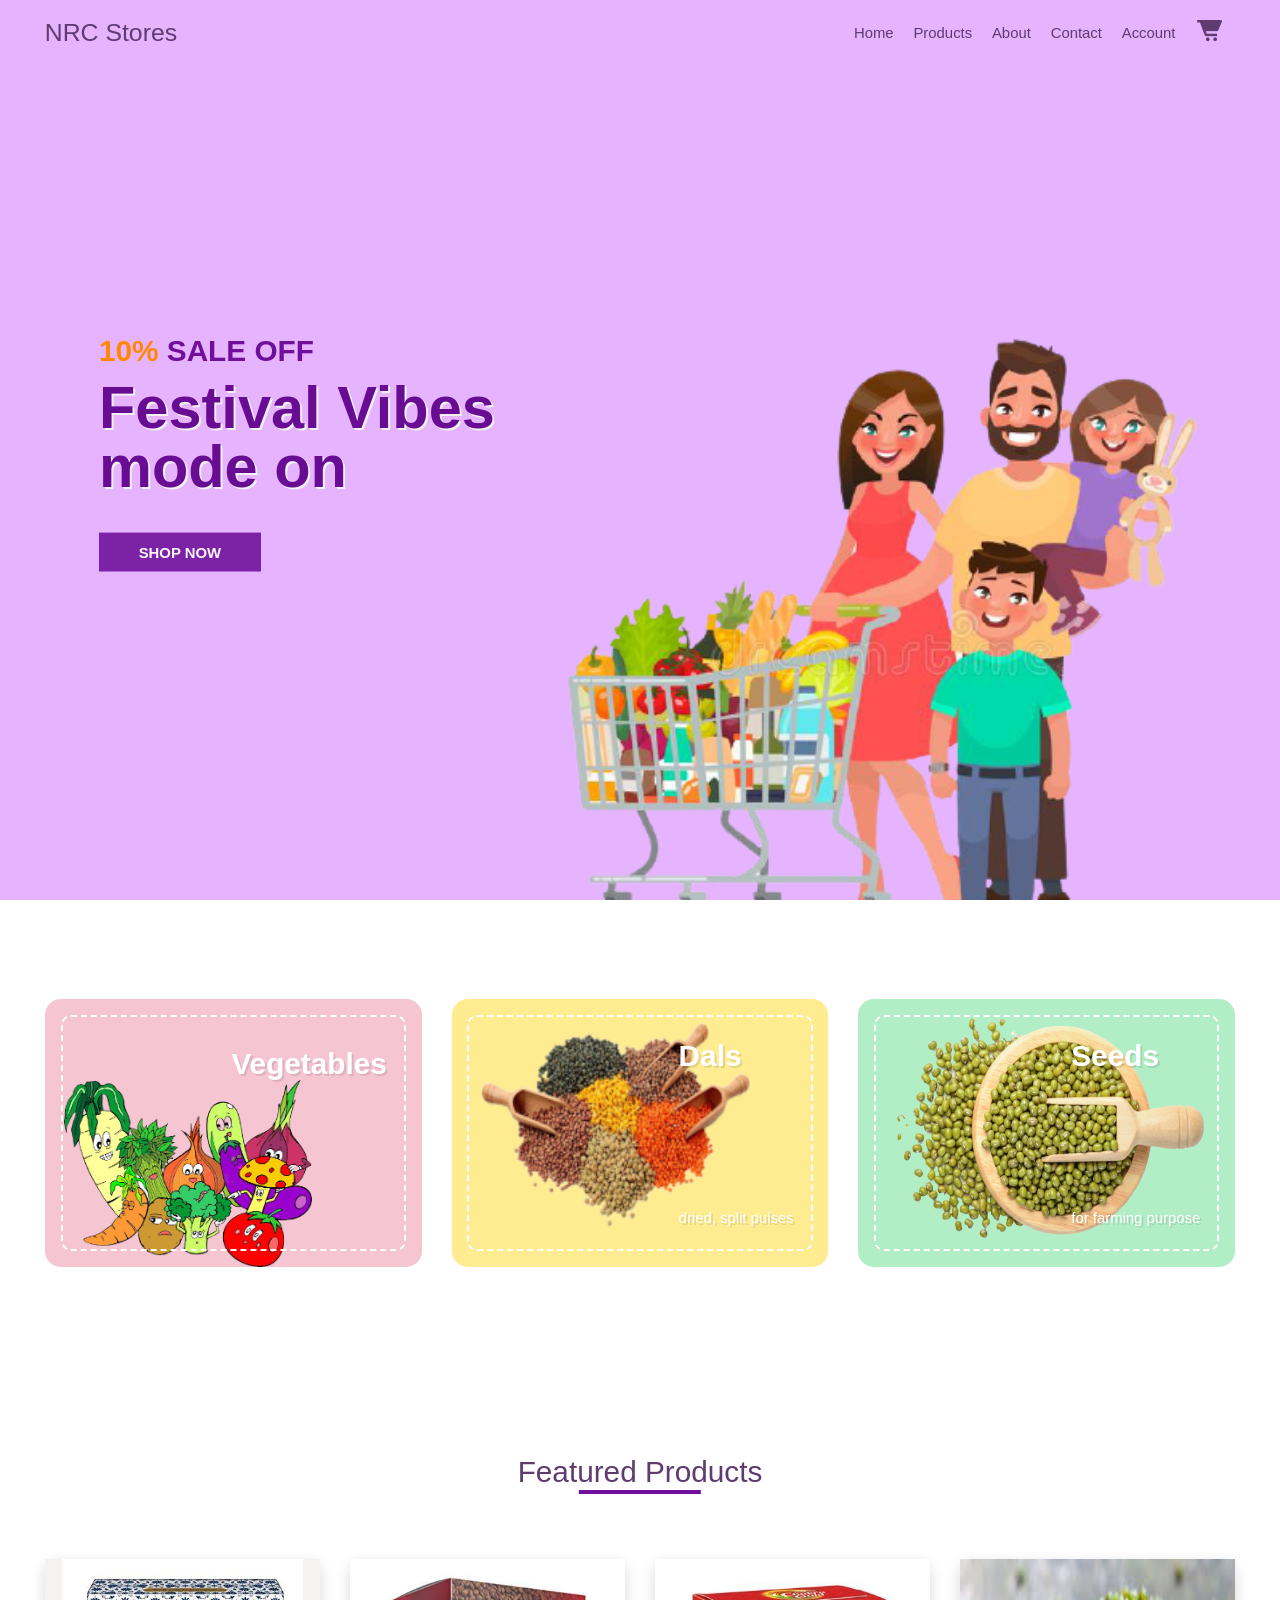
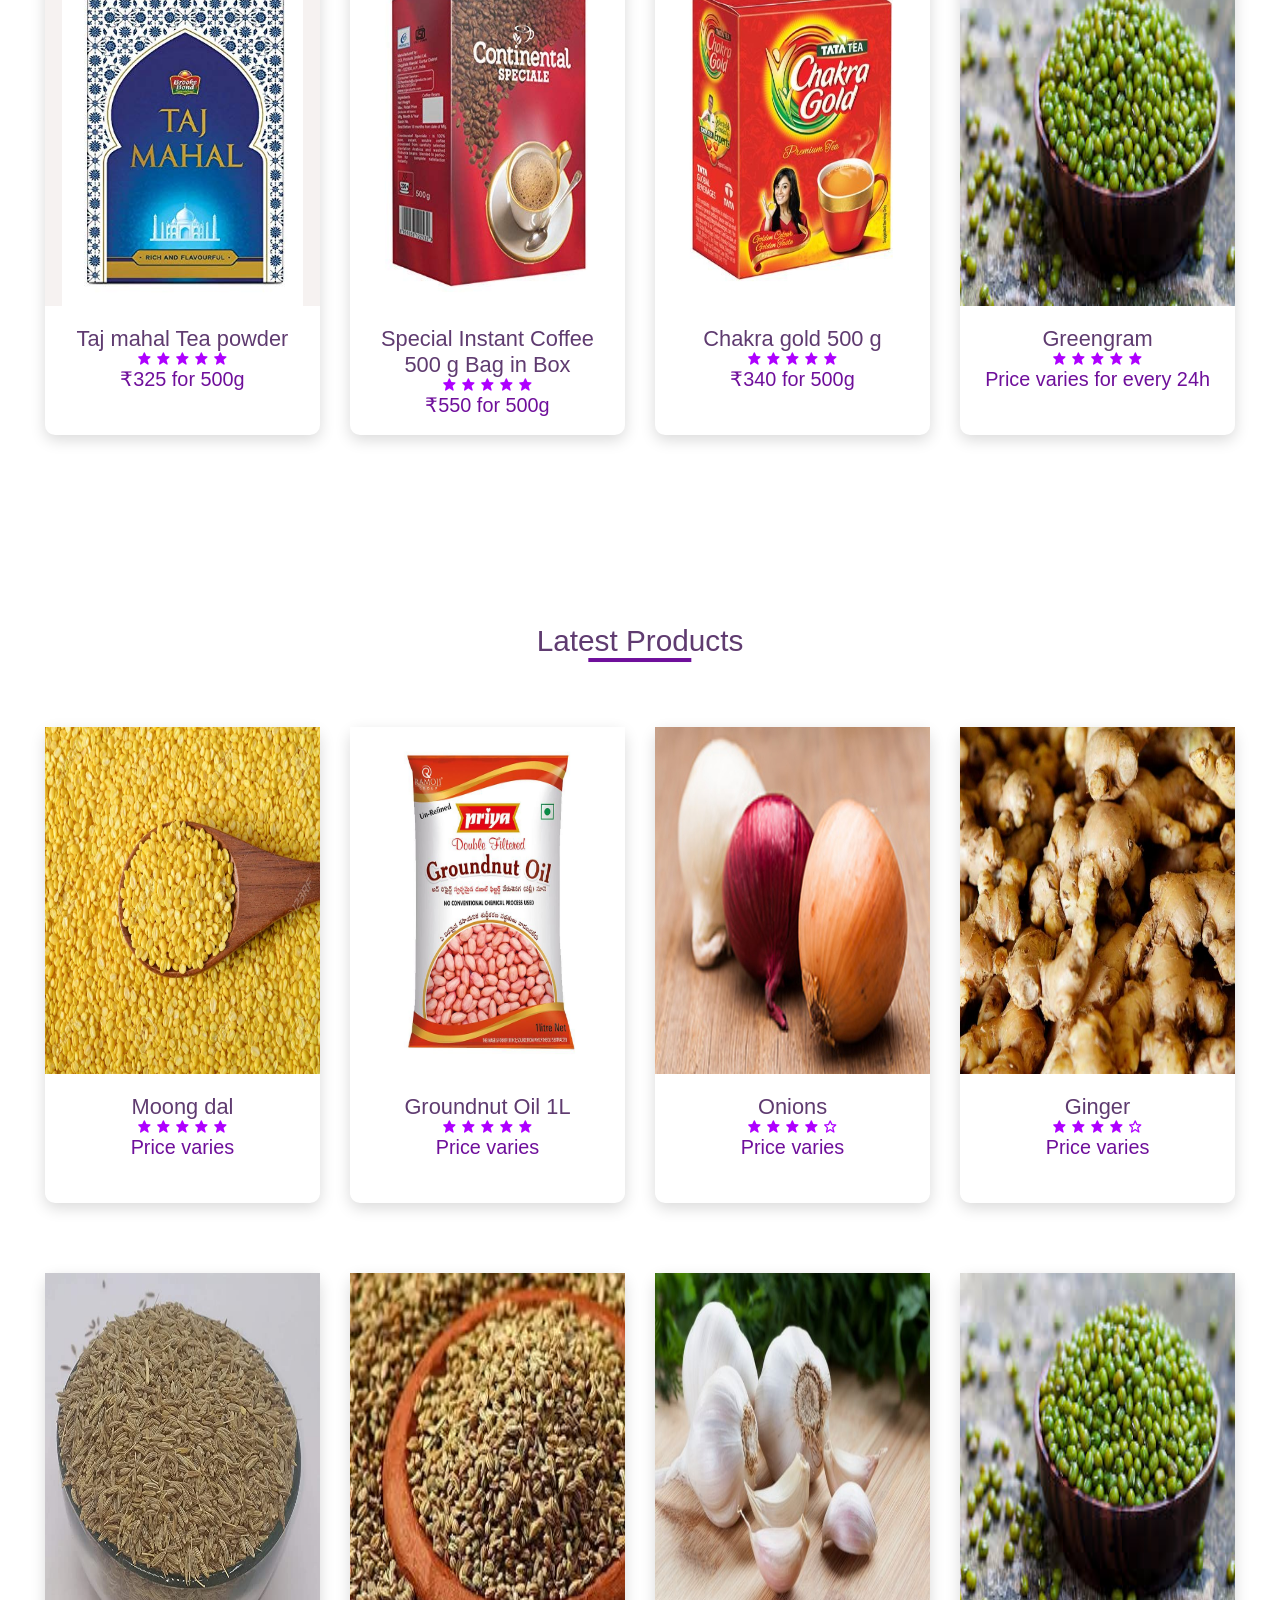
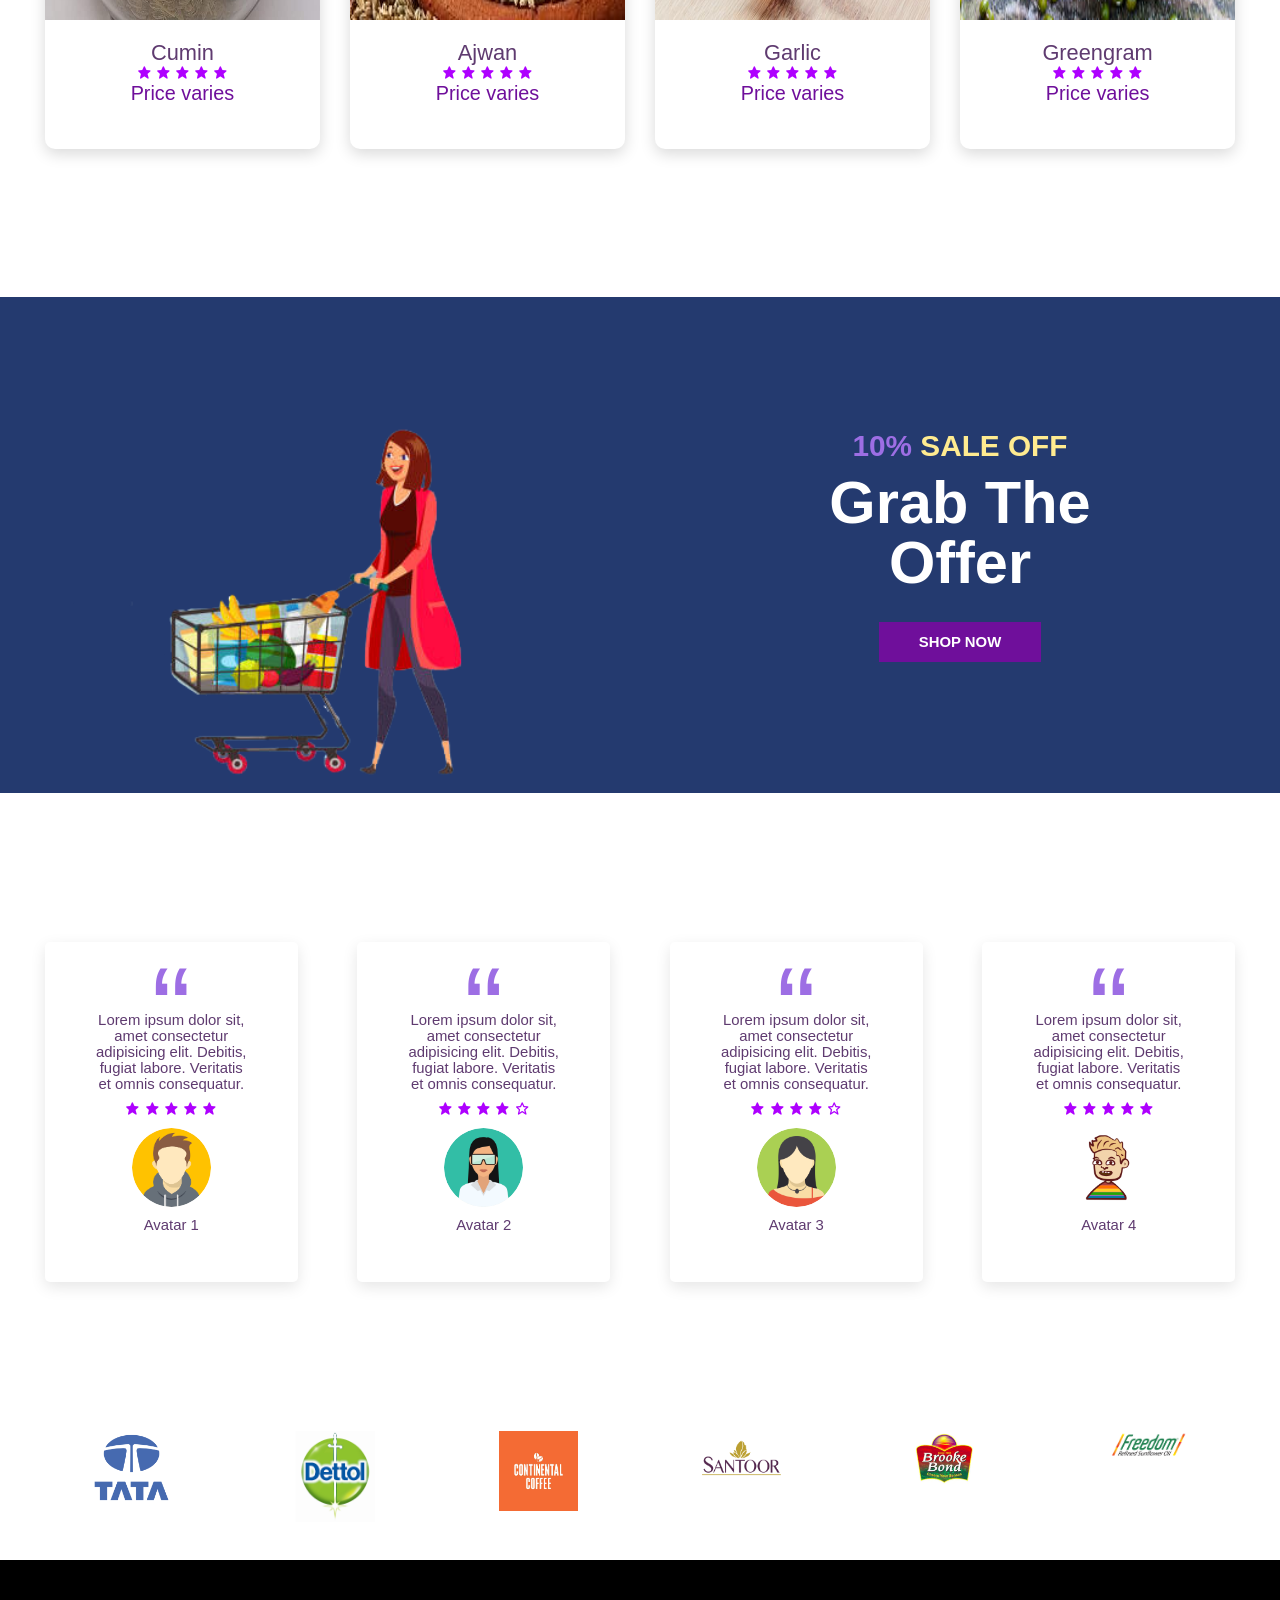
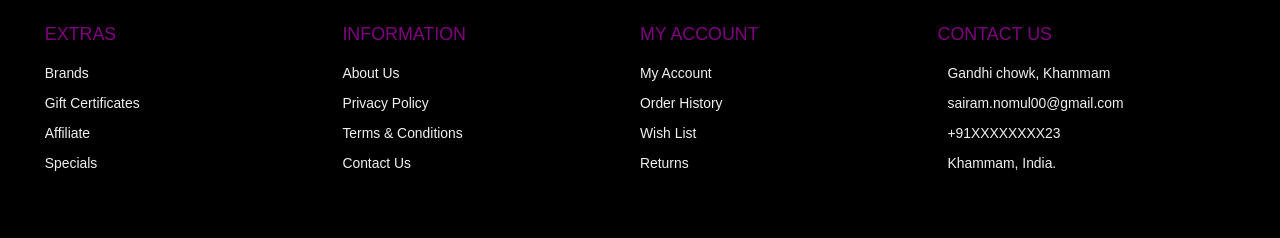
==== index.html @ 13e5b34b "🛒 commit" ====
<!DOCTYPE html>
<html lang="en">
<head>
    <meta charset="UTF-8">
    <meta http-equiv="X-UA-Compatible" content="IE=edge">
    <meta name="viewport" content="width=device-width, initial-scale=1.0">
    <!-- Custom stylesheet -->
    <link rel="stylesheet" href="./css/styles.css">

    <!-- Favicon -->
    <link rel="shortcut icon" href="./images/favicon.ico" type="image/x-icon"> 

    <!-- Box icons -->
    <!-- Instead of installing I used the remote version -->
    <link rel="stylesheet"
  href="https://cdn.jsdelivr.net/npm/boxicons@latest/css/boxicons.min.css">
    <title>NRC Stores</title>
  </head>
  <body>
    <!-- Fonts -->
    <!-- <link rel="stylesheet" href="https://fonts.googleapis.com">
    <link rel="stylesheet" href="https://fonts.gstatic.com" crossorigin>
    <link href="https://fonts.googleapis.com/css2?family=Nunito:wght@200;300;400&display=swap" rel="stylesheet"> -->


    <!-- Header -->
    <header id="home" class="header">
      <!-- Navigation -->
      <nav class="nav">
        <div class="navigation container">
          <div class="logo">
            <h1>NRC Stores</h1>
          </div>
          <div class="menu">
            <div class="top-nav">
              <div class="logo">
                <h1>NRC Stores</h1>
              </div>
              <div class="close">
                <!-- boxicons -->
                <i class="bx bx-x"></i>
              </div>
            </div>
            <ul class="nav-list">
              <li class="nav-item">
                <a href="#home" class="nav-link scroll-link">Home</a>
              </li>
              <li class="nav-item">
                <a href="product.html" class="nav-link">Products</a>
              </li>
              <li class="nav-item">
                <a href="#about" class="nav-link scroll-link">About</a>
              </li>
              <li class="nav-item">
                <a href="#contact" class="nav-link scroll-link">Contact</a>
              </li>
              <li class="nav-item">
                <a href="#Account" class="nav-link scroll-link">Account</a>
              <li class="nav-item">
                <a href="cart.html" class="nav-link icon"><i class="bx bxs-cart-alt"></i></a>
                </li>
              </li>
            </ul>
          </div>
          <a href="cart.html" class="cart-icon">
            <i class='bx bxs-cart-alt'></i>
          </a>

          <div class="hamburger">
            <i class="bx bx-menu"></i>
          </div>
        </div>
      </nav>

      <!-- Basket -->
      <img src="./images/basket.png" class="basket-img" alt=""/>

      <div class="basket-content">
        <h2><span class="discount">10%</span> SALE OFF</h2>
        <h1>
          <span>Festival Vibes</span>
          <span>mode on</span>
        </h1>
        <a href="#" class="btn">shop now</a>
      </div>
    </header>

    <!-- Main content -->
    <main>
      <section class="section cards">
        <div class="cards-center container">
          <div class="cards-box">
            <div class="dotted">
              <div class="content">
                <h2>
                  Vegetables
                </h2>
              </div>
            </div>
            <img src="./images/veggies.png" alt="" />
        </div>
        <div class="cards-box">
          <div class="dotted">
            <div class="content">
              <h2>
                Dals
              </h2>
              <h4>
                dried, split pulses
              </h4>
            </div>
          </div>
          <img src="./images/dals.png" alt="" />
      </div>
      <div class="cards-box">
        <div class="dotted">
          <div class="content">
            <h2>
              Seeds
            </h2>
            <h4>
              for farming purpose
            </h4>
          </div>
        </div>
        <img src="./images/seedsbg.png" alt="" />
    </div>
      </section>

      <!-- FeaturedProducts -->
    <section class="section featured">
      <div class="title">
        <h1>Featured Products</h1>
      </div>

      <div class="product-center container">
        <div class="product">
          <div class="product-header">
            <img src="./images/taj.jpg" alt="">
            <ul class="icons">
              <span><i class="bx bx-heart"></i></span>
              <span><i class="bx bxs-cart-alt"></i></span>
              <span><i class="bx bx-search"></i></span>
            </ul>
          </div>
          <div class="product-footer">
            <a href="#">
              <h3>Taj mahal Tea powder</h3>
            </a>
            <div class="rating">
              <i class="bx bxs-star"></i>
              <i class="bx bxs-star"></i>
              <i class="bx bxs-star"></i>
              <i class="bx bxs-star"></i>
              <i class="bx bxs-star"></i>
            </div>
            <h4 class="price">₹325 for 500g</h4>
          </div>
        </div>
        <div class="product">
          <div class="product-header">
            <img src="./images/coffee.jpg" alt="">
            <ul class="icons">
              <span><i class="bx bx-heart"></i></span>
              <span><i class="bx bxs-cart-alt"></i></span>
              <span><i class="bx bx-search"></i></span>
            </ul>
          </div>
          <div class="product-footer">
            <a href="#"><h3>Special Instant Coffee 500 g Bag in Box</h3></a>
            <div class="rating">
              <i class="bx bxs-star"></i>
              <i class="bx bxs-star"></i>
              <i class="bx bxs-star"></i>
              <i class="bx bxs-star"></i>
              <i class="bx bxs-star"></i>
            </div>
            <h4 class="price">₹550 for 500g</h4>
          </div>
        </div>
        <div class="product">
          <div class="product-header">
            <img src="./images/chakragold.jpg" alt="">
            <ul class="icons">
              <span><i class="bx bx-heart"></i></span>
              <span><i class="bx bxs-cart-alt"></i></span>
              <span><i class="bx bx-search"></i></span>
            </ul>
          </div>
          <div class="product-footer">
            <a href="#"><h3>Chakra gold 500 g</h3></a>
            <div class="rating">
              <i class="bx bxs-star"></i>
              <i class="bx bxs-star"></i>
              <i class="bx bxs-star"></i>
              <i class="bx bxs-star"></i>
              <i class="bx bxs-star"></i>
            </div>
            <h4 class="price">₹340 for 500g</h4>
          </div>
        </div>
        <div class="product">
          <div class="product-header">
            <img src="./images/greengram.jpg" alt="">

            <ul class="icons">
              <span><i class="bx bx-heart"></i></span>
              <span><i class="bx bxs-cart-alt"></i></span>
              <span><i class="bx bx-search"></i></span>
            </ul>
          </div>
          <div class="product-footer">
            <a href="#"><h3>Greengram</h3></a>
            <div class="rating">
              <i class="bx bxs-star"></i>
              <i class="bx bxs-star"></i>
              <i class="bx bxs-star"></i>
              <i class="bx bxs-star"></i>
              <i class="bx bxs-star"></i>
            </div>
            <h4 class="price">Price varies for every 24h</h4>
          </div>
        </div>
      </div>
    </section>



      <!--Latest -->
    <section class="section featured">
      <div class="title">
        <h1>Latest Products</h1>
      </div>

      <div class="product-center container">
        <div class="product">
          <div class="product-header">
            <img src="./images/moong.jpg" alt="">

            <ul class="icons">
              <span><i class="bx bx-heart"></i></span>
              <span><i class="bx bxs-cart-alt"></i></span>
              <span><i class="bx bx-search"></i></span>
            </ul>
          </div>
          <div class="product-footer">
            <a href="#"><h3>Moong dal</h3></a>
            <div class="rating">
              <i class="bx bxs-star"></i>
              <i class="bx bxs-star"></i>
              <i class="bx bxs-star"></i>
              <i class="bx bxs-star"></i>
              <i class="bx bxs-star"></i>
            </div>
            <h4 class="price">Price varies</h4>
          </div>
        </div>
        <div class="product">
          <div class="product-header">
            <img src="./images/gn.jpg" alt="">

            <ul class="icons">
              <span><i class="bx bx-heart"></i></span>
              <span><i class="bx bxs-cart-alt"></i></span>
              <span><i class="bx bx-search"></i></span>
            </ul>
          </div>
          <div class="product-footer">
            <a href="#"><h3>Groundnut Oil 1L</h3></a>
            <div class="rating">
              <i class="bx bxs-star"></i>
              <i class="bx bxs-star"></i>
              <i class="bx bxs-star"></i>
              <i class="bx bxs-star"></i>
              <i class="bx bxs-star"></i>
            </div>
            <h4 class="price">Price varies</h4>
          </div>
        </div>
        <div class="product">
          <div class="product-header">
            <img src="./images/onions.jpg" alt="">

            <ul class="icons">
              <span><i class="bx bx-heart"></i></span>
              <span><i class="bx bxs-cart-alt"></i></span>
              <span><i class="bx bx-search"></i></span>
            </ul>
          </div>
          <div class="product-footer">
            <a href="#"><h3>Onions</h3></a>
            <div class="rating">
              <i class="bx bxs-star"></i>
              <i class="bx bxs-star"></i>
              <i class="bx bxs-star"></i>
              <i class="bx bxs-star"></i>
              <i class="bx bx-star"></i>
            </div>
            <h4 class="price">Price varies</h4>
          </div>
        </div>
        <div class="product">
          <div class="product-header">
            <img src="./images/ginger.jpg" alt="">

            <ul class="icons">
              <span><i class="bx bx-heart"></i></span>
              <span><i class="bx bxs-cart-alt"></i></span>
              <span><i class="bx bx-search"></i></span>
            </ul>
          </div>
          <div class="product-footer">
            <a href="#"><h3>Ginger</h3></a>
            <div class="rating">
              <i class="bx bxs-star"></i>
              <i class="bx bxs-star"></i>
              <i class="bx bxs-star"></i>
              <i class="bx bxs-star"></i>
              <i class="bx bx-star"></i>
            </div>
            <h4 class="price">Price varies</h4>
          </div>
        </div>
        <div class="product">
          <div class="product-header">
            <img src="./images/cumin.jpg" alt="">

            <ul class="icons">
              <span><i class="bx bx-heart"></i></span>
              <span><i class="bx bxs-cart-alt"></i></span>
              <span><i class="bx bx-search"></i></span>
            </ul>
          </div>
          <div class="product-footer">
            <a href="#"><h3>Cumin</h3></a>
            <div class="rating">
              <i class="bx bxs-star"></i>
              <i class="bx bxs-star"></i>
              <i class="bx bxs-star"></i>
              <i class="bx bxs-star"></i>
              <i class="bx bxs-star"></i>
            </div>
            <h4 class="price">Price varies</h4>
          </div>
        </div>
        <div class="product">
          <div class="product-header">
            <img src="./images/ajwan.jpg" alt="">

            <ul class="icons">
              <span><i class="bx bx-heart"></i></span>
              <span><i class="bx bxs-cart-alt"></i></span>
              <span><i class="bx bx-search"></i></span>
            </ul>
          </div>
          <div class="product-footer">
            <a href="#"><h3>Ajwan</h3></a>
            <div class="rating">
              <i class="bx bxs-star"></i>
              <i class="bx bxs-star"></i>
              <i class="bx bxs-star"></i>
              <i class="bx bxs-star"></i>
              <i class="bx bxs-star"></i>
            </div>
            <h4 class="price">Price varies</h4>
          </div>
        </div>
        <div class="product">
          <div class="product-header">
            <img src="./images/garlic.jpg" alt="">

            <ul class="icons">
              <span><i class="bx bx-heart"></i></span>
              <span><i class="bx bxs-cart-alt"></i></span>
              <span><i class="bx bx-search"></i></span>
            </ul>
          </div>
          <div class="product-footer">
            <a href="#"><h3>Garlic</h3></a>
            <div class="rating">
              <i class="bx bxs-star"></i>
              <i class="bx bxs-star"></i>
              <i class="bx bxs-star"></i>
              <i class="bx bxs-star"></i>
              <i class="bx bxs-star"></i>
            </div>
            <h4 class="price">Price varies</h4>
          </div>
        </div>
        <div class="product">
          <div class="product-header">
            <img src="./images/greengram.jpg" alt="">

            <ul class="icons">
              <span><i class="bx bx-heart"></i></span>
              <span><i class="bx bxs-cart-alt"></i></span>
              <span><i class="bx bx-search"></i></span>
            </ul>
          </div>
          <div class="product-footer">
            <a href="#"><h3>Greengram</h3></a>
            <div class="rating">
              <i class="bx bxs-star"></i>
              <i class="bx bxs-star"></i>
              <i class="bx bxs-star"></i>
              <i class="bx bxs-star"></i>
              <i class="bx bxs-star"></i>
            </div>
            <h4 class="price">Price varies</h4>
          </div>
        </div>
      </div>
    </section>


    <!-- Banner -->
    <section class="section">
      <div class="product-banner">
        <div class="left">
          <img src="./images/woman.png" alt="">
        </div>
        <div class="right">
          <div class="content">
            <h2><span class="discount">10%</span> SALE OFF</h2>
            <h1>
              <span>Grab The</span>
              <span>Offer</span>
            </h1>
            <a href="#" class="btn">Shop now</a>
          </div>
        </div>
      </div>
    </section>

    <!-- Testimonials -->
    <section class="section">
      <div class="testimonial-center container">
        <div class="testimonial">
          <span>&ldquo;</span>
          <p>
            Lorem ipsum dolor sit, amet consectetur adipisicing elit. Debitis,
            fugiat labore. Veritatis et omnis consequatur.
          </p>
          <div class="rating">
            <i class="bx bxs-star"></i>
            <i class="bx bxs-star"></i>
            <i class="bx bxs-star"></i>
            <i class="bx bxs-star"></i>
            <i class="bx bxs-star"></i>
          </div>
          <div class="img-cover">
            <img src="./images/avatar1.png" alt="" />
          </div>
          <h4>Avatar 1</h4>
        </div>
        <div class="testimonial">
          <span>&ldquo;</span>
          <p>
            Lorem ipsum dolor sit, amet consectetur adipisicing elit. Debitis,
            fugiat labore. Veritatis et omnis consequatur.
          </p>
          <div class="rating">
            <i class="bx bxs-star"></i>
            <i class="bx bxs-star"></i>
            <i class="bx bxs-star"></i>
            <i class="bx bxs-star"></i>
            <i class="bx bx-star"></i>
          </div>
          <div class="img-cover">
            <img src="./images/avatar2.png" alt="" />
          </div>
          <h4>Avatar 2</h4>
        </div>
        <div class="testimonial">
          <span>&ldquo;</span>
          <p>
            Lorem ipsum dolor sit, amet consectetur adipisicing elit. Debitis,
            fugiat labore. Veritatis et omnis consequatur.
          </p>
          <div class="rating">
            <i class="bx bxs-star"></i>
            <i class="bx bxs-star"></i>
            <i class="bx bxs-star"></i>
            <i class="bx bxs-star"></i>
            <i class="bx bx-star"></i>
          </div>
          <div class="img-cover">
            <img src="./images/avatar3.png" alt="" />
          </div>
          <h4>Avatar 3</h4>
        </div>
        <div class="testimonial">
          <span>&ldquo;</span>
          <p>
            Lorem ipsum dolor sit, amet consectetur adipisicing elit. Debitis,
            fugiat labore. Veritatis et omnis consequatur.
          </p>
          <div class="rating">
            <i class="bx bxs-star"></i>
            <i class="bx bxs-star"></i>
            <i class="bx bxs-star"></i>
            <i class="bx bxs-star"></i>
            <i class="bx bxs-star"></i>
          </div>
          <div class="img-cover">
            <img src="./images/avatarlgbtq.png" alt="" />
          </div>
          <h4>Avatar 4</h4>
        </div>
      </div>
    </section>
    <!-- Brands -->
    <section class="section">
      <div class="brands-center container">
        <div class="brand">
          <img src="./images/tata.png" alt="" />
        </div>
        <div class="brand">
          <img src="./images/dettol.jpg" alt="" />
        </div>
        <div class="brand">
          <img src="./images/conti.png" alt="" />
        </div>
        <div class="brand">
          <img src="./images/santoor.png" alt="" />
        </div>
        <div class="brand">
          <img src="./images/brooke.webp" alt="" />
        </div>
        <div class="brand">
          <img src="./images/freedom.png" alt="" />
        </div>
      </div>
    </section>
  </main>

  <!-- Footer -->
  <footer id="footer" class="section footer">
    <div class="container">
      <div class="footer-container">
        <div class="footer-center">
          <h3>EXTRAS</h3>
          <a href="#">Brands</a>
          <a href="#">Gift Certificates</a>
          <a href="#">Affiliate</a>
          <a href="#">Specials</a>
        </div>
        <div class="footer-center">
          <h3>INFORMATION</h3>
          <a href="#">About Us</a>
          <a href="#">Privacy Policy</a>
          <a href="#">Terms & Conditions</a>
          <a href="#">Contact Us</a>
        </div>
        <div class="footer-center">
          <h3>MY ACCOUNT</h3>
          <a href="#">My Account</a>
          <a href="#">Order History</a>
          <a href="#">Wish List</a>
          <a href="#">Returns</a>
        </div>
        <div class="footer-center">
          <h3>CONTACT US</h3>
          <div>
            <span>
              <i class="fas fa-map-marker-alt"></i>
            </span>
            Gandhi chowk, Khammam
          </div>
          <div>
            <span>
              <i class="far fa-envelope"></i>
            </span>
            sairam.nomul00@gmail.com
          </div>
          <div>
            <span>
              <i class="fas fa-phone"></i>
            </span>
            +91XXXXXXXX23
          </div>
          <div>
            <span>
              <i class="far fa-paper-plane"></i>
            </span>
            Khammam, India.
          </div>
        </div>
      </div>
    </div>
    </div>
  </footer>

    <!-- GSAP -->
    <script src="https://cdnjs.cloudflare.com/ajax/libs/gsap/3.7.1/gsap.min.js"></script>
    <script src="./Js/app.js"></script>
</body>
</html>
---- css/styles.css ----
*,
*::before,
*::after {
    margin: 0;
    padding: 0;
    box-sizing: inherit;
    /* scroll-behavior: smooth; */
}

*::selection{
    background-color: #e1aef8;
    color: #000000;
}

@import url('https://fonts.googleapis.com/css2?family=Nunito:wght@200;300;400;600&display=swap');

html {
    box-sizing: border-box;
    font-size: 62%;
}

/* html::-webkit-scrollbar{
    width: 0.1vh;
}
 
html::-webkit-scrollbar-track{
    background: #ffffff;
}
 
html::-webkit-scrollbar-thumb{
    background: #5f3b70;
} */

body {
    font-family: "Nunito", sans-serif;
    font-size: 1.5rem;
    font-weight: 400;
    background-color: #fff;
    color: #5f3b70;
    position: relative;
    z-index: 1;
}

h1,h2,h3,h4 {
    font-weight: 500;
}

a {
    color: inherit;
    text-decoration: none;
}

img {
    max-width: 100%;
}

li {
    list-style: none;
}

.container {
    max-width: 120rem;
    margin: 0 auto;
}

.container-md {
    max-width: 100rem;
    margin: 0 auto;
}

@media only screen and (max-width: 1200px) {
    .container {
    padding: 0 3rem;
    }
    .container-md {
        padding: 0 3rem;
    }
}

/* Header */

.header {
    position: relative;
    width: 100%;
    min-height: 100vh;
    overflow: hidden;
    background-color: #e6b3ff;
}

.nav {
    padding: 1.6rem 0;
}

.nav.fix-nav {
    position: fixed;
    top: 0;
    left: 0;
    width: 100%;
    background-color: #e6b3ff;
    box-shadow: 0 5px 15px rgba(0,0,0,0.3);
    z-index: 999;
}

.nav.fix-nav .nav-link,
.nav.fix-nav .logo,
.nav.fix-nav .cart-icon,
.nav.fix-nav .hamburger {
  color: #80648b;
}

.navigation {
    display: flex;
    align-items: center;
    justify-content: space-between;
}

.logo h1{
    font-size: 2.5rem;
}

.top-nav {
    display: none;
}

.nav-list{
    display: flex;
    align-items: center;
}

.nav-items:not(:last-child){
    margin-right: 0.5rem;
}

.nav-link:link,
.nav-link:visited {
    padding: 0.8rem 1rem;
    transition: all 300ms ease-in-out;
}

.nav-link.icon {
    font-size: 3rem;
}

.hamburger {
    display: none;
}

.cart-icon {
    display: none;
}

@media only screen and (max-width: 768px){
    .menu{
        position: fixed;
        top: 0;
        left: -100%;
        width: 80%;
        max-width: 40rem;
        height: 100%;
        background-color: #fff;
        transition: all 500ms ease-in-out;
        z-index: 100;
    }

    .menu.show {
        left: 0;
    }

    .top-nav {
        display: flex;
        align-items: center;
        justify-content: space-between;
        background-color: #690c94;
        padding: 1rem 1.6rem;
    }

    .top-nav .logo{
        color: #fff;
    }

    .top-nav .close{
        color: #fff;
        font-size: 3rem;
        padding: 1rem;
        cursor: pointer;
    }

    .cart-icon {
        display: block;
        font-size: 3rem;
    }

    .hamburger {
        display: block;
        font-size: 3rem;
        padding: 0.5rem;
        cursor: pointer;
    }

    .nav-list {
        flex-direction: column;
        align-items: start;
        padding: 1rem 1.6rem;
    }

    .nav-link:link,
    .nav-link:visited {
        display: block;
        font-size: 1.7rem;
        padding: 1rem 0;
    }

    .nav.fix-nav .nav.link {
        color: #690c94;
    }

    .nav-link.icon {
        display: none;
    }

    body.show::before{
        content: "";
        position: absolute;
        top: 0;
        left: 0;
        width: 100%;
        height: 100%;
        background-color: rgba(0,0,0,0.8);
        z-index: 4;
    }

    .nav.show {
        background-color: rgba(0,0,0,0.8);
    }
}

/* Basket */
.header .basket-img {
    position: absolute;
    bottom: -10%;
    right: -5%;
    height: 70rem;
    object-fit: contain;
}

.basket-content {
    position: absolute;
    top: 50%;
    transform: translate(25%, -50%);
}

.basket-content h2 {
    color: #6f0f9b;
    font-size: 3rem;
    font-weight: 700;
    margin-bottom: 1rem;
}

.basket-content .discount {
    color: rgb(255, 136, 0);
}

.basket-content h1 span {
    color: #690c94;
    font-size: 6rem;
    font-weight: 600;
    display: block;
    line-height: 1;
    text-shadow: 1.5px 1.5px 0 #f1f1f1, 2px 2px 0 #f1f1f1;
}

.btn {
    display: inline-block;
    background-color: #6f0f9b;
    padding: 1.2rem 4rem;
    color: #fff;
    font-weight: 600;
    text-transform: uppercase;
    margin-top: 3rem;
}

@media only screen and (max-width: 1200px){
    .header .basket-img {
        right: -20%;
    }

    .basket-content {
        transform: translate(20%, -50%);
    }

    .basket-content h2 {
        font-size: 2rem;
    }

    .basket-content h1 span {
        font-size: 5rem;
    }
}

@media only screen and (max-width: 996px){
    .header {
        min-height: 70vh;
    }

    .header .basket-img {
        height: 40rem;
        right: -10%;
    }
}

@media only screen and (max-width: 567px){
    .header {
        min-height: 100vh;
    }

    .header .basket-img {
        bottom: -15%;
        height: 40rem;
    }

    .basket-content {
        transform: translate(15%, -50%);
    }

    .header .basket-img {
        right: 0%;
    }

    .basket-content h2 {
        font-size: 1.8rem;
    }

    .basket-content h1 span {
        font-size: 4rem;
    }

    .basket-content a{
        padding: 1rem 3rem;
    }
}


/* Cards */

.section{
    padding: 10rem 0 5rem 0;
}

.cards-center {
    display: grid;
    grid-template-columns: repeat(auto-fit, minmax(30rem, 1fr));
    gap: 3rem;
}

.cards-box {
    position: relative;
    color: #fff;
    height: 27rem;
    border-radius: 1.6rem;
    padding: 1.6rem;
    overflow: hidden;
    z-index: 1;
}

.cards-box img{
    position: absolute;
    bottom: 0;
    left: 5%;
    height: 100%;
    width: 35rem;
    z-index: -1;
}

.cards-box:nth-child(1){
    background-color: #f5c5d1;
}
.cards-box:nth-child(1) img {
    position: absolute;
    height: 70%;
    width: 25rem;
    left: 5%;
} 
.cards-box:nth-child(2){
    background-color: #ffeb90;
}
.cards-box:nth-child(3){
    background-color: #b1eec5;
}

.cards-box .dotted {
    position: relative;
    height: 100%;
    border: 2px dashed #fff;
    border-radius: 1rem;
  }
  
.cards-box .content {
    position: absolute;
    top: 50%;
    right: 5%;
    transform: translate(0, -50%);
  }
  
.cards-box .content h2,
.cards-box .content h4 {
    text-shadow: 2px 2px 0px rgba(8, 10, 17, 0.1);
  }

.cards-box .content h2 {
    line-height: 1;
    font-size: 3rem;
    font-weight: 600;
    margin-bottom: 14rem;
  }
  
.cards-box .content h4 {
    font-size: 1.5rem;
    text-transform: none;
  }


/* Featured Products */
.title {
    margin: 4rem 0 7rem 0;
    text-align: center;
  }
  
.title h1 {
    font-size: 3rem;
    display: inline-block;
    position: relative;
    z-index: 0;
  }
  
.title h1::after {
    content: "";
    position: absolute;
    left: 50%;
    bottom: -20%;
    transform: translate(-50%, -50%);
    background-color: #6f0f9b;
    width: 50%;
    height: 0.4rem;
    z-index: 1;
}

/* Product */
.product-center {
    display: grid;
    grid-template-columns: repeat(auto-fit, minmax(25rem, 1fr));
    gap: 7rem 3rem;
}

.product {
    height: 48rem;
    background-color: #fff;
    box-shadow: 0 0.5rem 1.5rem rgba(0, 0, 0, 0.15);
    border-radius: 1rem;
    text-align: center;
    transition: all 300ms ease-in-out;
}

.product:hover {
    box-shadow: 0 0.5rem 1.5rem rgba(0, 0, 0, 0.25);
}
  
.product-header {
    position: relative;
    height: 35rem;
    background-color: #f6f2f1;
    transition: all 300ms ease-in-out;
    z-index: 0;
}
  
.product-header img {
    height: 100%;
}
  
.product-footer {
    padding: 2rem 1.6rem 1.6rem 1.6rem;
}
  
.product-footer h3 {
    font-size: 2.2rem;
}
  
.rating {
    color: #ae00ff;
}
  
.product-footer .price {
    color: #6f0f9b;
    font-size: 2rem;
}
  
.product:hover .product-header::after {
    content: "";
    position: absolute;
    width: 100%;
    height: 100%;
    left: 0;
    top: 0;
    border-radius: 1rem 1rem 0 0;
    background-color: rgba(0, 0, 0, 0.5);
    transition: all 500ms ease-in-out;
    z-index: 1;
}
  
.product-header .icons {
    position: absolute;
    right: 5%;
    top: 50%;
    transform: translate(0, -50%) scale(0);
    z-index: 2;
    opacity: 0;
    transition: all 500ms ease-in-out;
}
  
.product-header .icons span {
    background-color: #fff;
    font-size: 2.5rem;
    display: block;
    border-radius: 50%;
    padding: 1.5rem 1.6rem;
    line-height: 2rem;
    cursor: pointer;
    transition: all 300ms ease-in-out;
}
  
.product-header .icons span i {
    transition: all 500ms ease-in-out;
}
  
.product-header .icons span:not(:last-child) {
    margin-bottom: 1rem;
}

.product-header .icons span:hover {
    background-color: #6f0f9b;
    color: #fff;
}
  
.product:hover .icons {
    opacity: 1;
    transform: translate(0, -50%) scale(1);
}
  
.product-header .icons a {
    display: block;
    margin-bottom: 1rem;
}
 
/* Exclusive Product */
.product-banner {
    display: grid;
    grid-template-columns: 1fr 1fr;
    height: 50rem;
    background-color: #243a6f;
}
  
.product-banner .left img {
    object-fit: cover;
    height: 100%;
}
  
.product-banner .right {
    align-self: center;
    text-align: center;
    padding: 1.6rem;
}
  
.product-banner .content h2 {
    color: #ffeb90;
    font-size: 3rem;
    font-weight: 700;
    margin-bottom: 1rem;
}
  
.product-banner .content .discount {
    color: #9d6ee4;
}
  
.product-banner .content h1 span {
    color: #fff;
    font-size: 6rem;
    font-weight: 700;
    display: block;
    line-height: 1;
}
  
@media only screen and (max-width: 996px) {
.product-banner .content h1 span {
      font-size: 5rem;
    }
}
  
@media only screen and (max-width: 768px) {
.product-banner {
      grid-template-columns: 1fr;
    }
  
.product-banner .left {
      display: none;
    }
  
.product-banner .content h1 span {
      font-size: 4rem;
    }
  
.product-banner .content h2 {
      font-size: 2rem;
    }
  
.product-banner .content a {
      padding: 1rem 3rem;
    }
}

/* Testimonials */

.testimonial-center {
    display: grid;
    grid-template-columns: repeat(auto-fit, minmax(25rem, 1fr));
    gap: 6rem;
}

.testimonial {
    position: relative;
    padding: 5rem;
    background-color: #fff;
    box-shadow: 0 0.5rem 1.5rem rgba(0,0,0,0.1);
    transition: all 300ms ease-in-out;
    border-radius: 0.5rem;
    text-align: center;
}

.testimonial:hover {
    box-shadow: 0 0.5rem 1.5rem rgba(0, 0, 0, 0.2);
    transform: translateY(-1rem);
}
  
.testimonial span {
    position: absolute;
    top: 2%;
    left: 50%;
    font-size: 12rem;
    font-family: sans-serif;
    color: #9d6ee4;
    line-height: 1;
    transform: translate(-50%, 0);
}
  
.testimonial p {
    margin: 2rem 0 1rem 0;
}
  
.testimonial .rating {
    margin-bottom: 1rem;
}
  
.testimonial .img-cover {
    border-radius: 50%;
    width: 8rem;
    height: 8rem;
    overflow: hidden;
    margin: 0 auto;
}
  
.testimonial .img-cover img {
    height: 100%;
    object-fit: cover;
}
  
.testimonial h4 {
    margin-top: 1rem;
}
  
/* Brands */
.brands-center {
    display: grid;
    grid-template-columns: repeat(6, 1fr);
    gap: 3rem;
}
  
.brand {
    height: 8rem;
    width: 8rem;
    margin: 0 auto;
}
  
.brand img {
    object-fit: contain;
}
  
@media only screen and (max-width: 768px) {
.brands-center {
      grid-template-columns: repeat(3, 1fr);
    }
}
  
/* Footer */
.footer {
    background-color: #000000;
    padding: 6rem 1rem;
    line-height: 3rem;
}
  
.footer-center span {
    margin-right: 1rem;
}
  
.footer-container {
    display: grid;
    grid-template-columns: repeat(4, 1fr);
    color: purple;
}
  
.footer-center a:link,
.footer-center a:visited {
    display: block;
    color: #f1f1f1;
    font-size: 1.4rem;
    transition: 0.6s;
}
  
.footer-center a:hover {
    color: #9d6ee4;
}
  
.footer-center div {
    color: #f1f1f1;
    font-size: 1.4rem;
}
  
.footer-center h3 {
    font-size: 1.8rem;
    font-weight: 400;
    margin-bottom: 1rem;
}
  
@media only screen and (max-width: 999px) {
.footer-container {
      grid-template-columns: repeat(2, 1fr);
      row-gap: 2rem;
    }
}
  
@media only screen and (max-width: 768px) {
.footer-container {
      grid-template-columns: 1fr;
      row-gap: 2rem;
    }
}
  
/* All Products */
.section .top {
    display: flex;
    align-items: center;
    justify-content: space-between;
    margin-bottom: 4rem;
}
  
.all-products .top select {
    font-family: "Nunito", sans-serif;
    width: 20rem;
    padding: 1rem;
    border: 1px solid rgb(174, 0, 255);
    appearance: none;
    outline: none;
}
  
form {
    position: relative;
    z-index: 1;
}
  
form span {
    position: absolute;
    top: 50%;
    right: 1rem;
    transform: translateY(-50%);
    font-size: 2rem;
    z-index: 0;
}
  
@media only screen and (max-width: 768px) {
.all-products .top select {
      width: 15rem;
    }
}

/* Pagination */
.pagination {
    padding: 3rem 0 5rem 0;
}
  
.pagination span {
    display: inline-block;
    padding: 1rem 1.5rem;
    border: 1px solid #76259c;
    font-size: 1.8rem;
    margin-bottom: 2rem;
    cursor: pointer;
    transition: all 300ms ease-in-out;
}
  
.pagination span:hover {
    border: 1px solid #76259c;
    background-color: #76259c;
    color: #fff;
}
  
/* Detail */
.product-detail .details {
    display: grid;
    grid-template-columns: 1fr 1.2fr;
    gap: 7rem;
}
  
.product-detail .left {
    display: flex;
    flex-direction: column;
}
  
.product-detail .left .main {
    text-align: center;
    background-color: #f6f2f1;
    margin-bottom: 2rem;
    height: 45rem;
    padding: 3rem;
}
  
.product-detail .left .main img {
    object-fit: contain;
    height: 100%;
}
  
.product-detail .thumbnails {
    display: grid;
    grid-template-columns: repeat(4, 1fr);
    gap: 1rem;
}
  
.product-detail .thumbnail {
    width: 10rem;
    height: 10rem;
    background-color: #f6f2f1;
    text-align: center;
}
  
.product-detail .thumbnail img {
    height: 100%;
    object-fit: contain;
}
  
.product-detail .right span {
    display: inline-block;
    font-size: 1.5rem;
    margin-bottom: 1rem;
}
  
  .product-detail .right h1 {
    font-size: 4rem;
    line-height: 1.2;
    margin-bottom: 2rem;
}
  
.product-detail .right .price {
    font-size: 600;
    font-size: 2rem;
    color: #c23dff;
    margin-bottom: 2rem;
}
  
.product-detail .right div {
    display: inline-block;
    position: relative;
    z-index: 1;
}
  
.product-detail .right select {
    font-family: "Nunito", sans-serif;
    width: 20rem;
    padding: 0.7rem;
    border: 1px solid #ccc;
    appearance: none;
    outline: none;
}
  
.product-detail form {
    margin-bottom: 2rem;
}

.product-detail form span {
    position: absolute;
    top: 50%;
    right: 1rem;
    transform: translateY(-50%);
    font-size: 2rem;
    z-index: 0;
}
  
.product-detail .form {
    margin-bottom: 3rem;
}
  
.product-detail .form input {
    padding: 0.8rem;
    text-align: center;
    width: 3.5rem;
    margin-right: 2rem;
}
  
.product-detail .form .addCart {
    background: #c23dff;
    padding: 0.8rem 4rem;
    color: #fff;
    border-radius: 3rem;
}
  
.product-detail h3 {
    text-transform: uppercase;
    margin-bottom: 2rem;
}
  
@media only screen and (max-width: 996px) {
.product-detail .left {
      width: 30rem;
      height: 45rem;
    }
  
.product-detail .details {
      gap: 3rem;
    }
  
.product-detail .thumbnails {
      width: 30rem;
      gap: 0.5rem;
    }
  
.product-detail .thumbnail {
      width: auto;
      height: 10rem;
      background-color: #f6f2f1;
      text-align: center;
      padding: 0.5rem;
    }
}
  
@media only screen and (max-width: 650px) {
    .product-detail .details {
      grid-template-columns: 1fr;
    }
  
    .product-detail .right {
      margin-top: 10rem;
    }
  
    .product-detail .left {
      width: 100%;
      height: 45rem;
    }
  
    .product-detail .details {
      gap: 3rem;
    }
  
    .product-detail .thumbnails {
      width: 100%;
      gap: 0.5rem;
    }
}
  
/* Cart Items */
.cart {
    margin: 10rem auto;
}
  
table {
    width: 100%;
    border-collapse: collapse;
}
  
.cart-info {
    display: flex;
    flex-wrap: wrap;
}
  
th {
    text-align: left;
    padding: 0.5rem;
    color: #fff;
    background-color: #6f0f9b;
    font-weight: normal;
}
  
td {
    padding: 1rem 0.5rem;
}
  
td input {
    width: 5rem;
    height: 3rem;
    padding: 0.5rem;
}
  
td a {
    color: rgb(212, 0, 255);
    font-size: 1.4rem;
}
  
td img {
    width: 8rem;
    height: 8rem;
    margin-right: 1rem;
}
  
.total-price {
    display: flex;
    justify-content: flex-end;
    align-items: end;
    flex-direction: column;
    margin-top: 2rem;
}
  
.total-price table {
    border-top: 3px solid #6f0f9b;
    width: 100%;
    max-width: 35rem;
}
  
td:last-child {
    text-align: right;
}
  
th:last-child {
    text-align: right;
}
  
@media only screen and (max-width: 567px) {
    .cart-info p {
      display: none;
    }
}
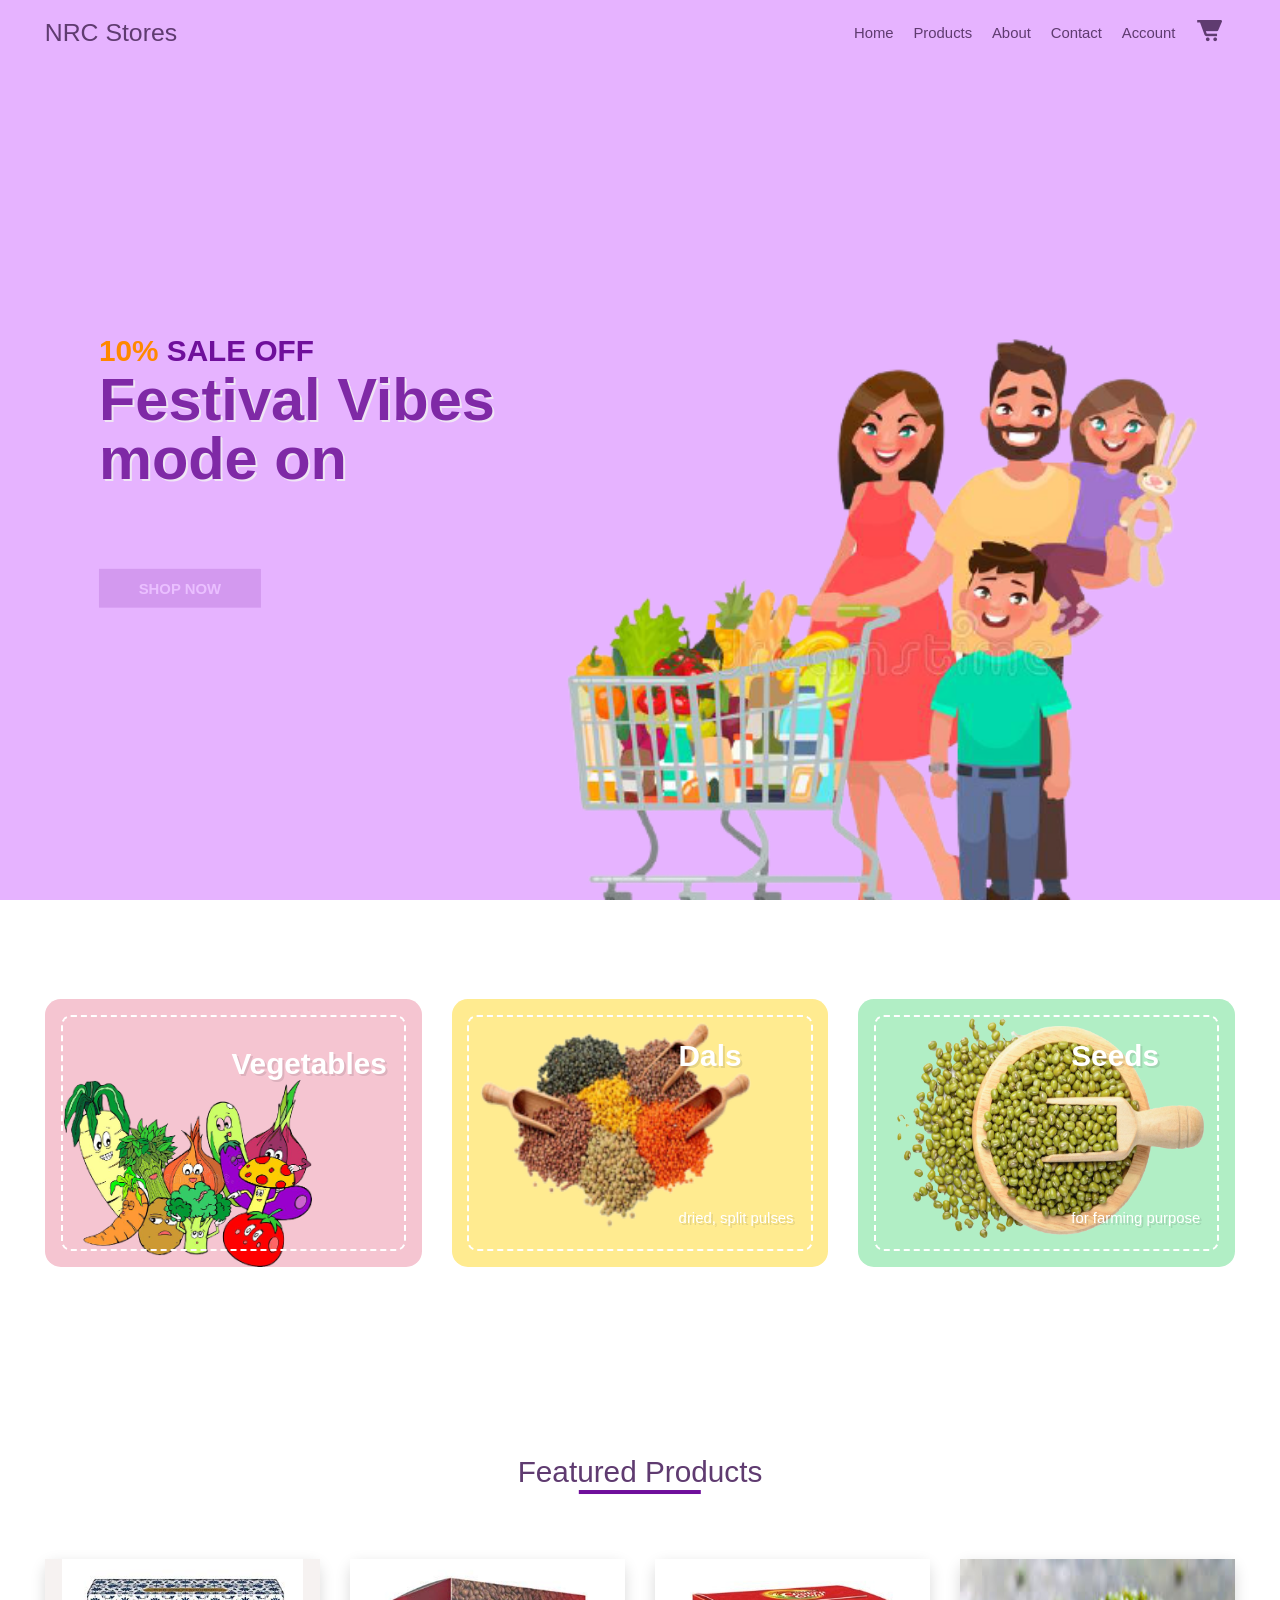
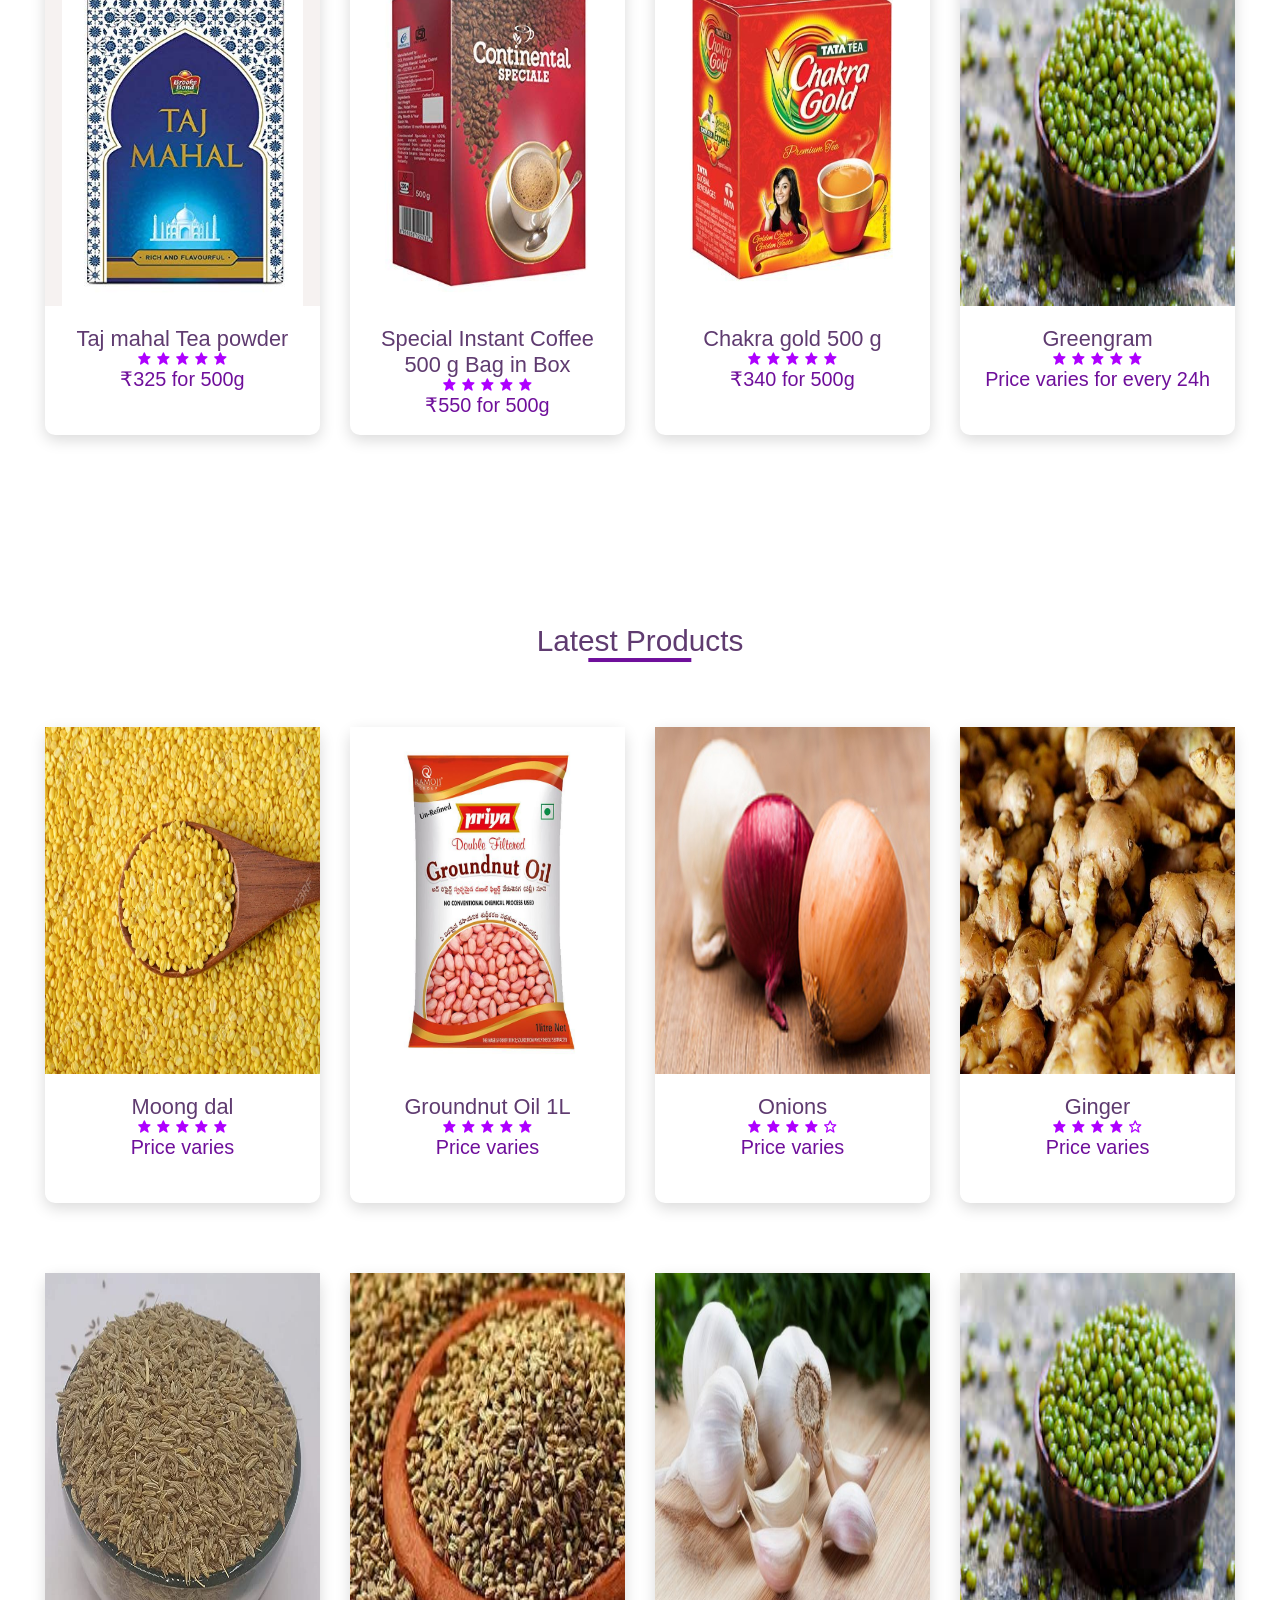
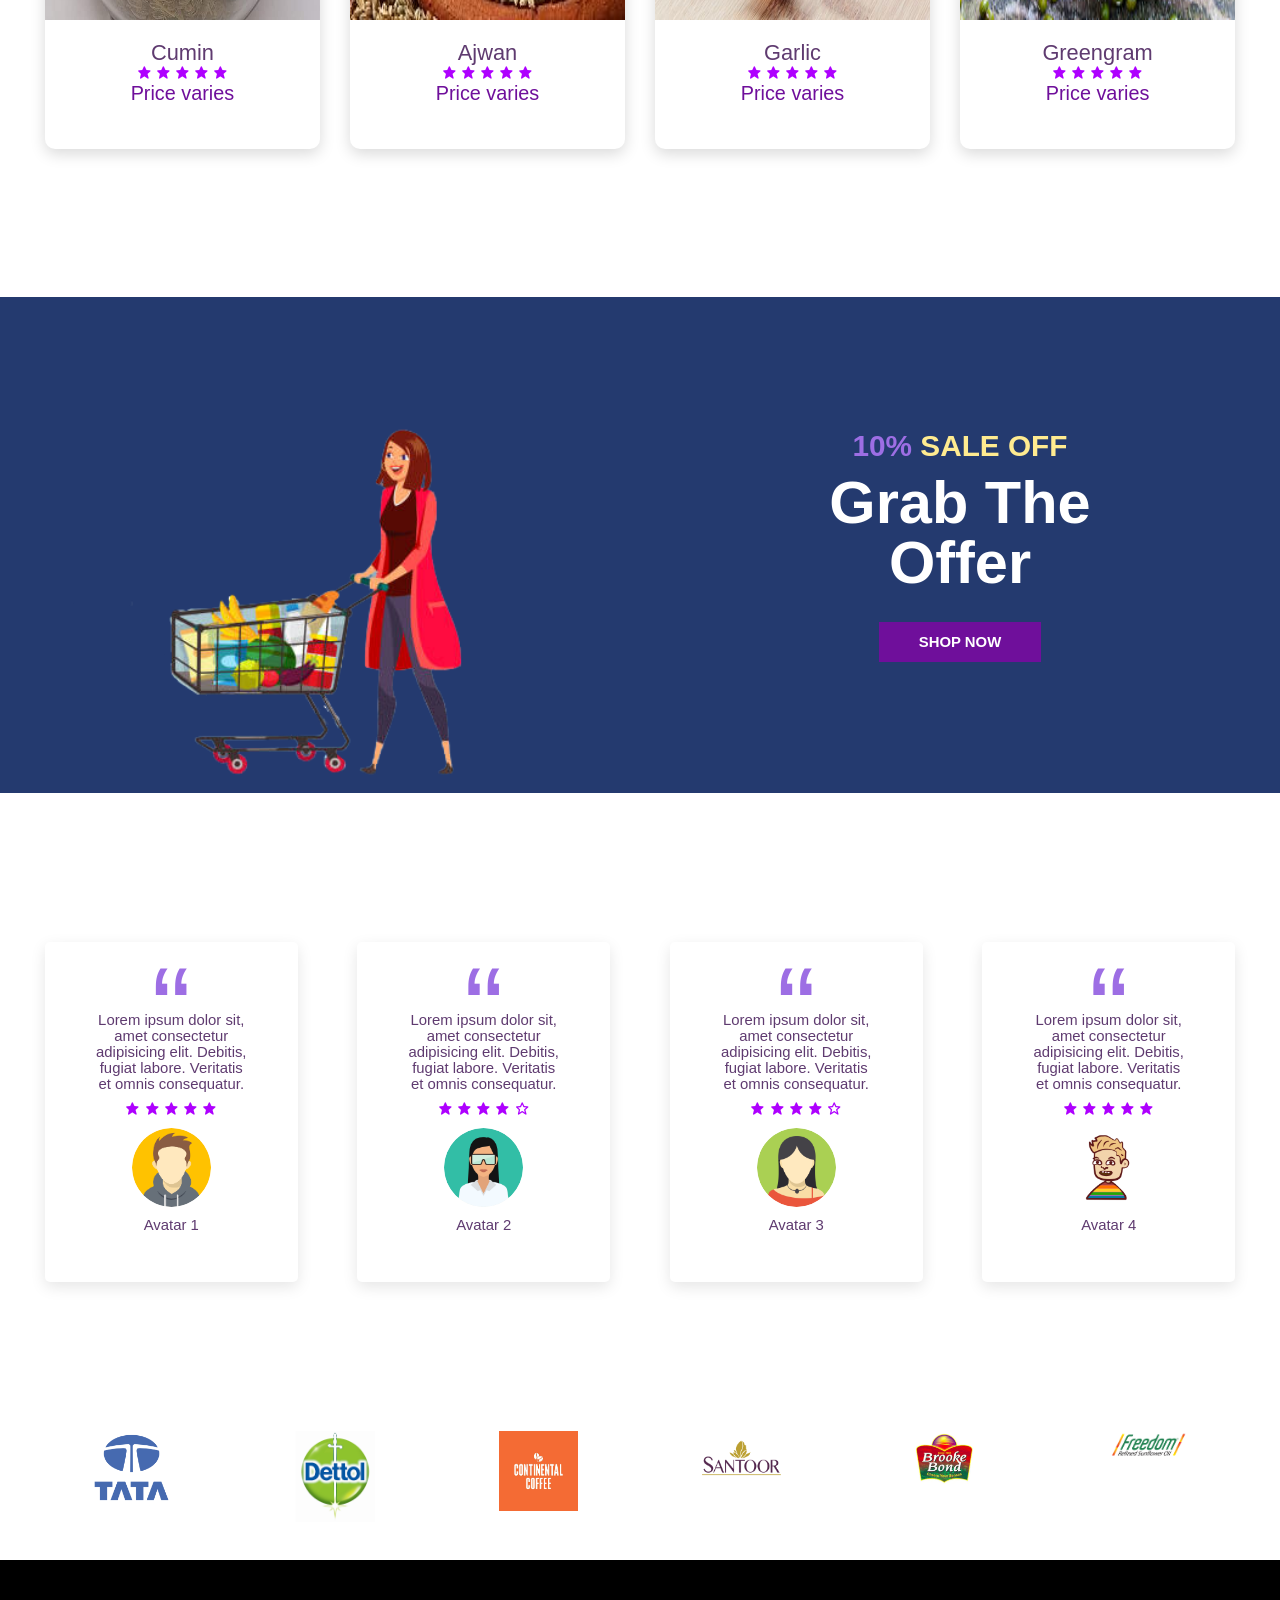
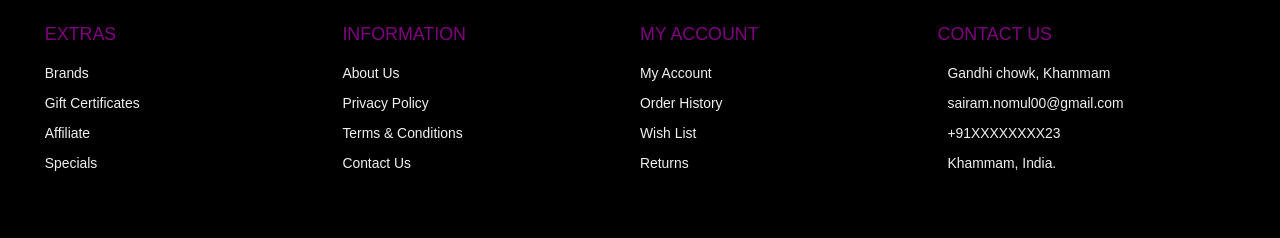
==== commit ceefcbce: "Update index.html" ====
--- a/index.html
+++ b/index.html
@@ -594,5 +594,12 @@
     <!-- GSAP -->
     <script src="https://cdnjs.cloudflare.com/ajax/libs/gsap/3.7.1/gsap.min.js"></script>
     <script src="./Js/app.js"></script>
+    <script>
+      if('serviceWorker' in navigator) {
+        navigator.serviceWorker
+                 .register('/sw.js')
+                 .then(function() { console.log("Service Worker Registered"); });
+      }
+      </script>
 </body>
-</html>+</html>
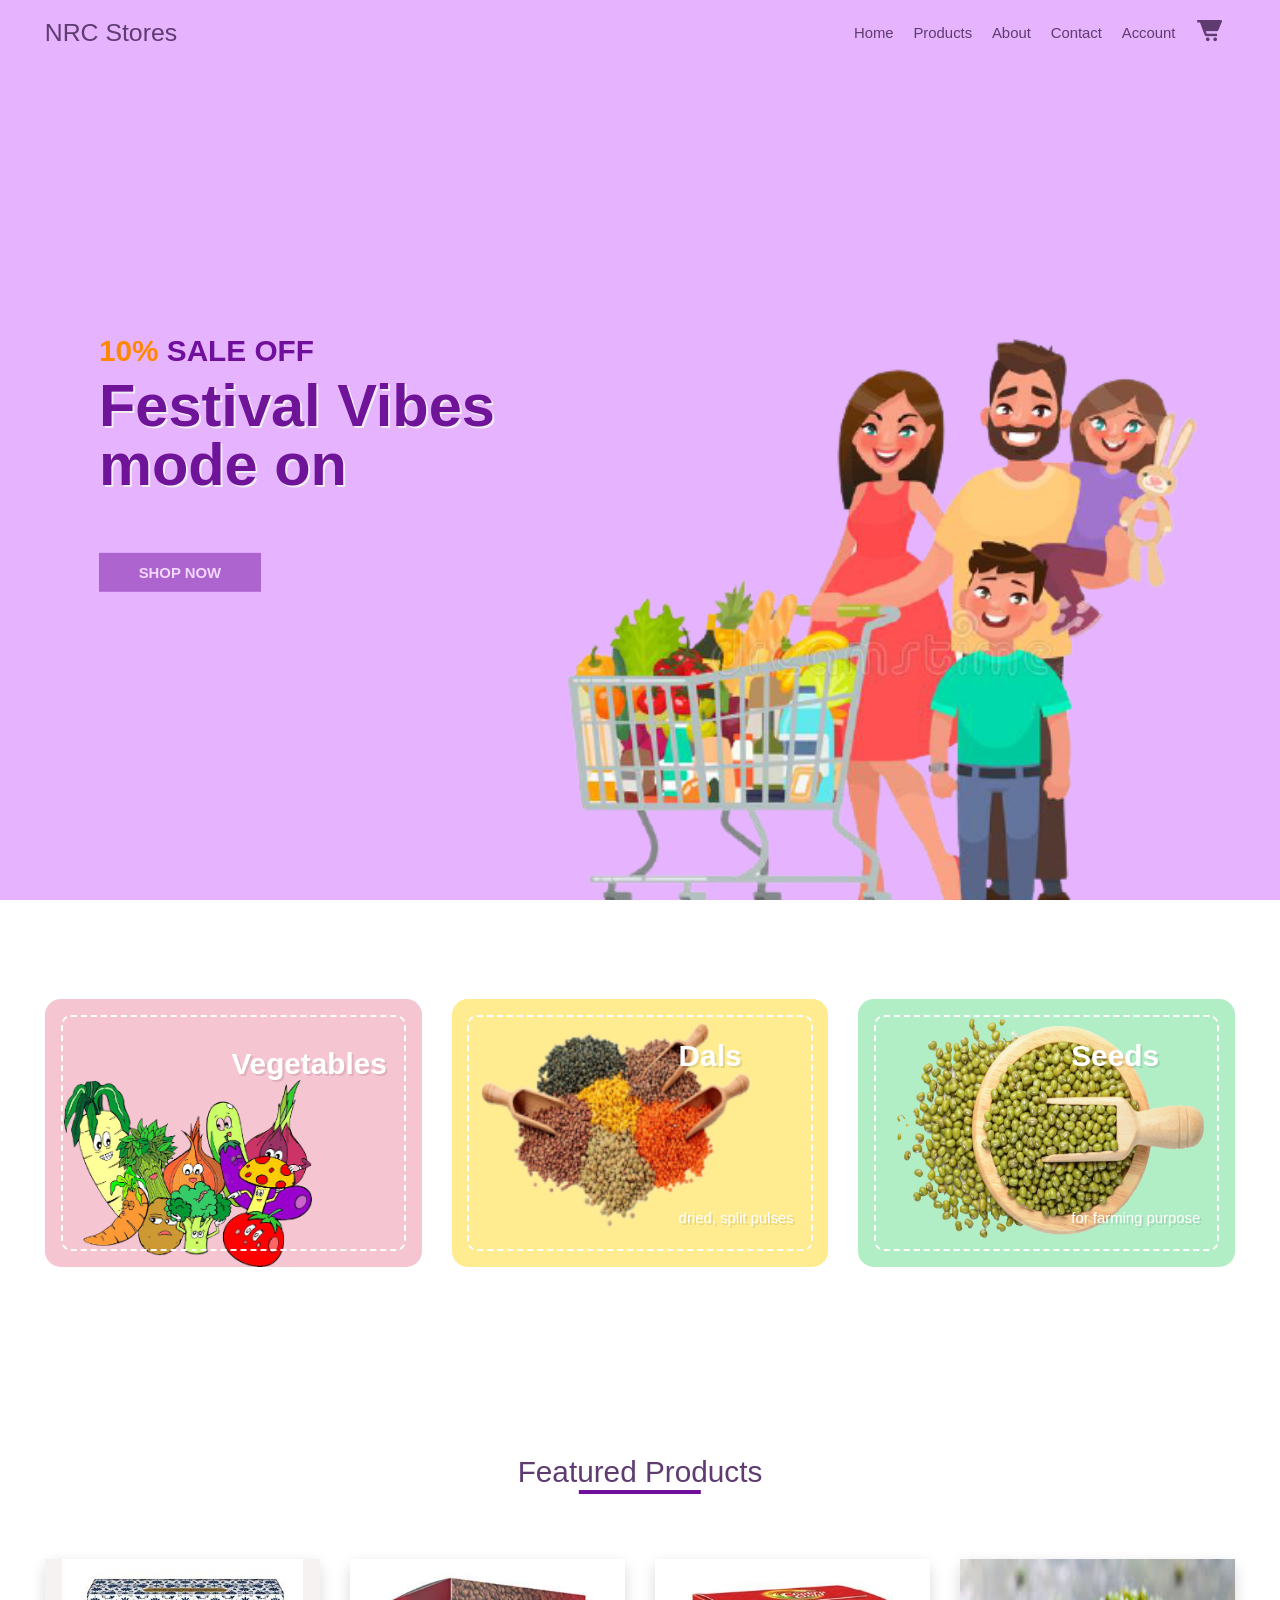
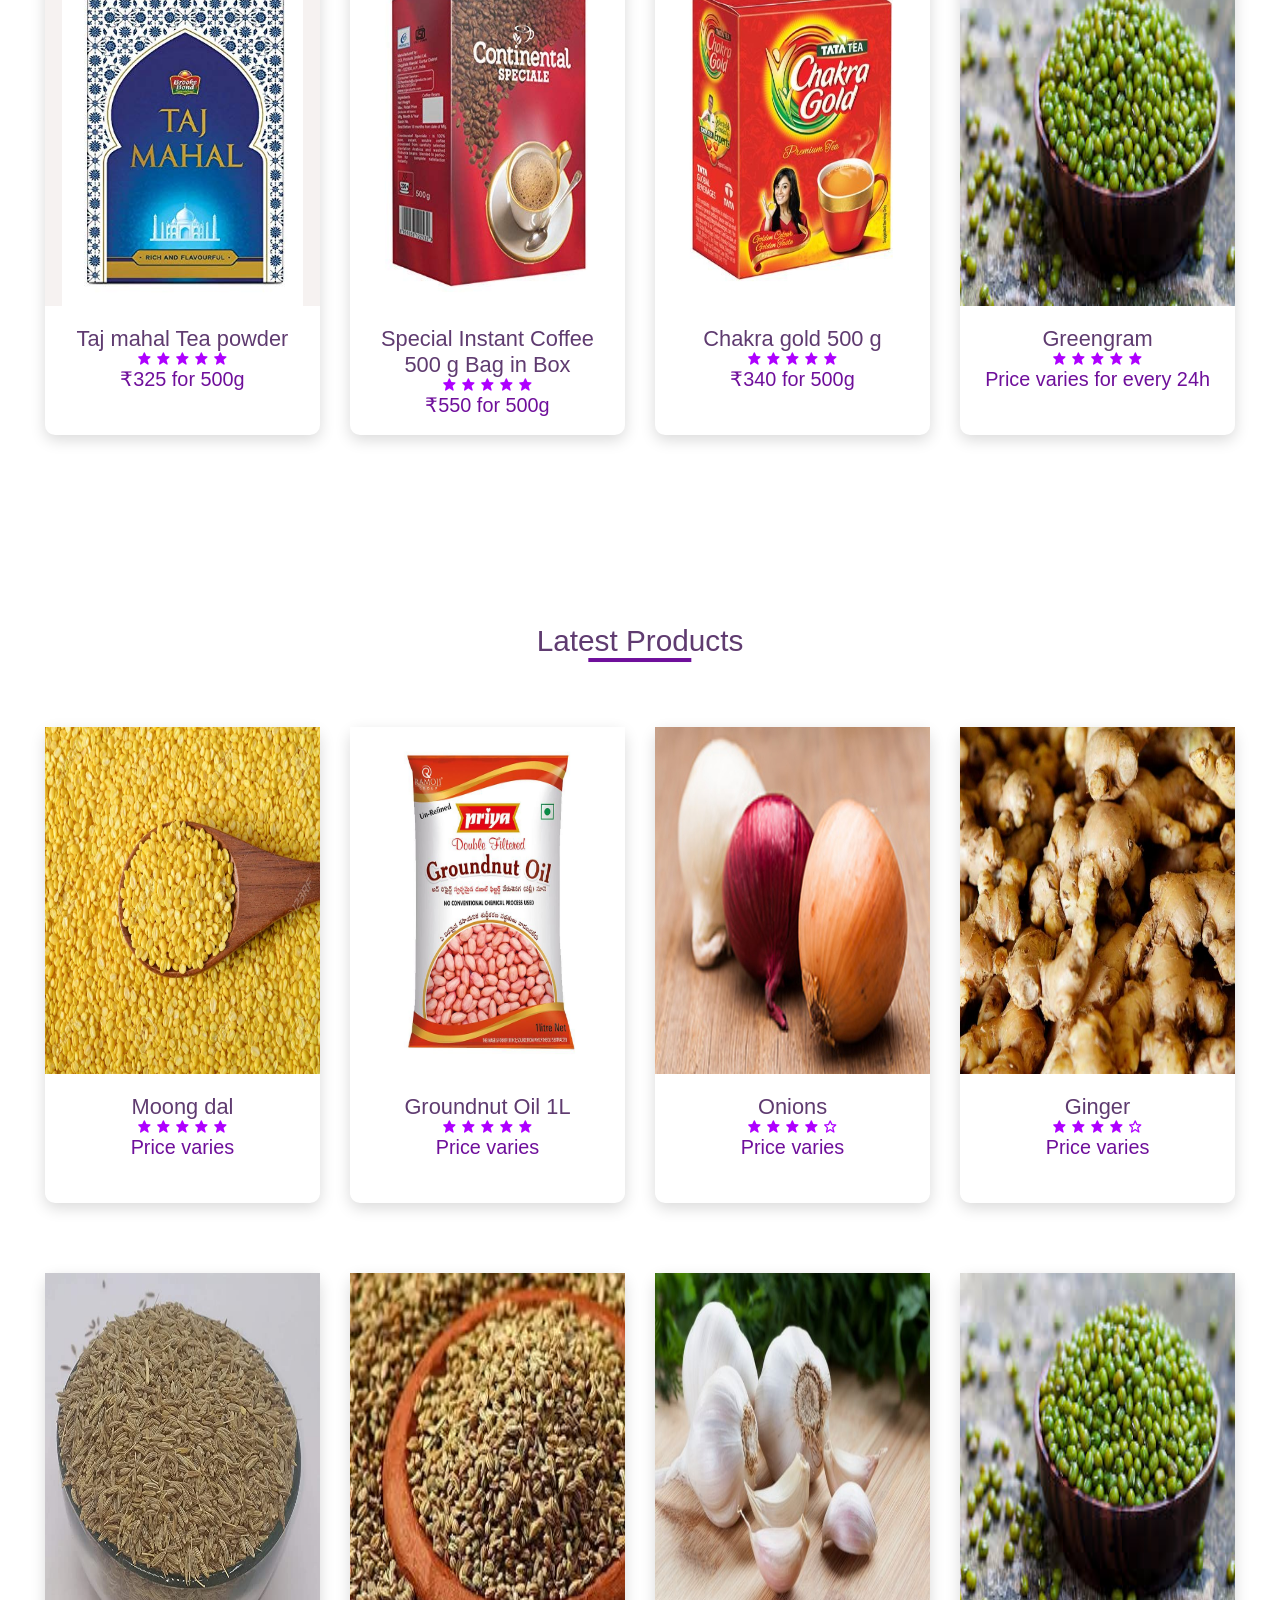
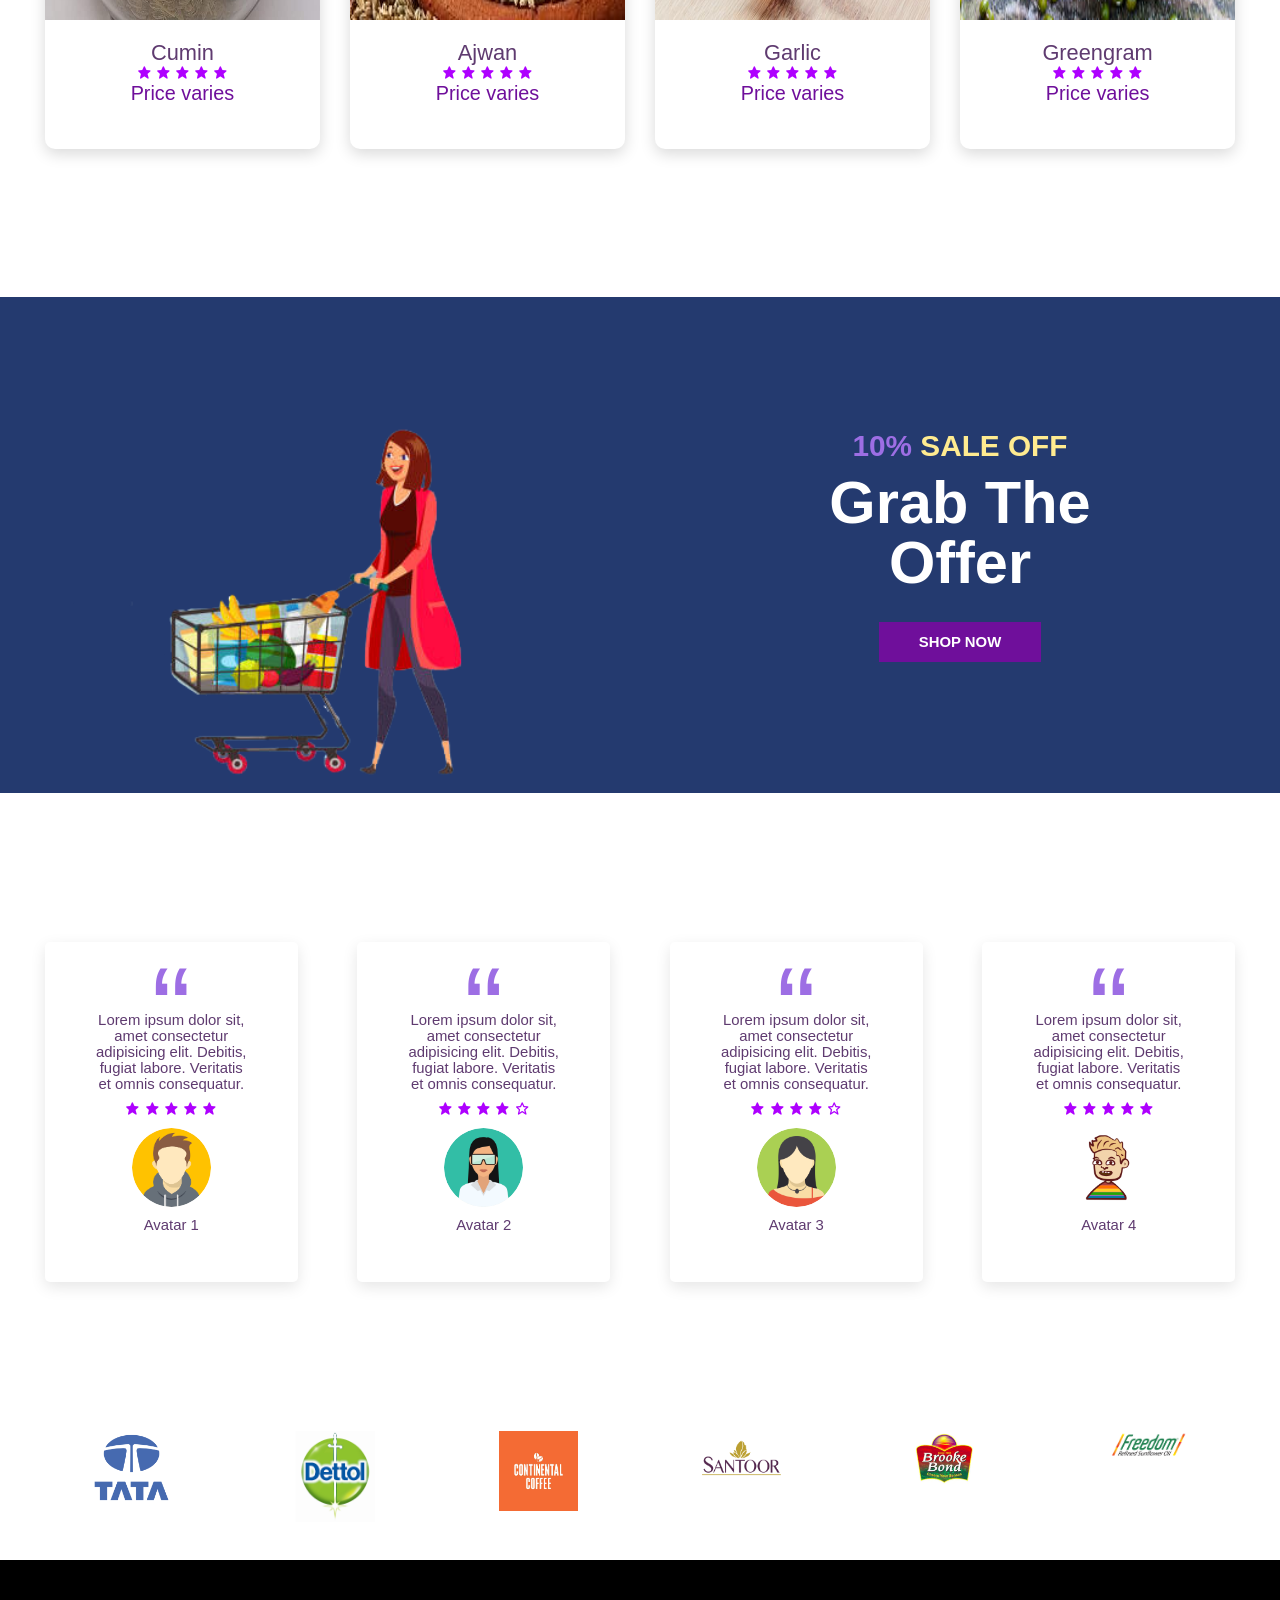
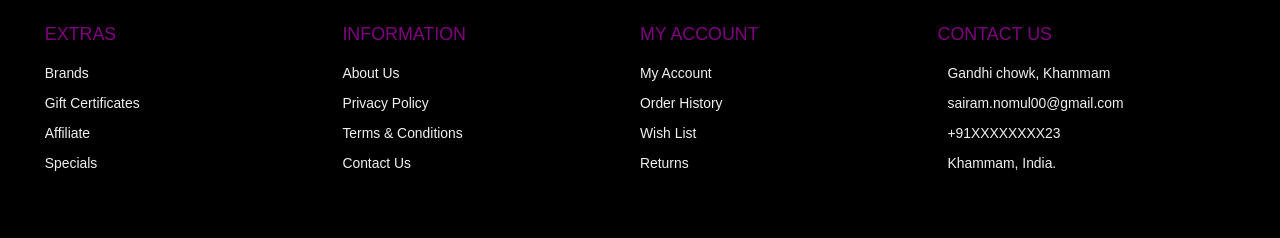
==== commit afadcd02: "Update index.html" ====
--- a/index.html
+++ b/index.html
@@ -594,12 +594,17 @@
     <!-- GSAP -->
     <script src="https://cdnjs.cloudflare.com/ajax/libs/gsap/3.7.1/gsap.min.js"></script>
     <script src="./Js/app.js"></script>
-    <script>
-      if('serviceWorker' in navigator) {
-        navigator.serviceWorker
-                 .register('/sw.js')
-                 .then(function() { console.log("Service Worker Registered"); });
-      }
-      </script>
+      <script>
+    if ('serviceWorker' in navigator) {
+      navigator.serviceWorker.register('/sw.js')
+        .then((registration) => {
+          console.log("service worker registered")
+        })
+        .catch((err) => {
+          console.log("sw registraration " + err)
+        });
+    }
+
+  </script>
 </body>
 </html>
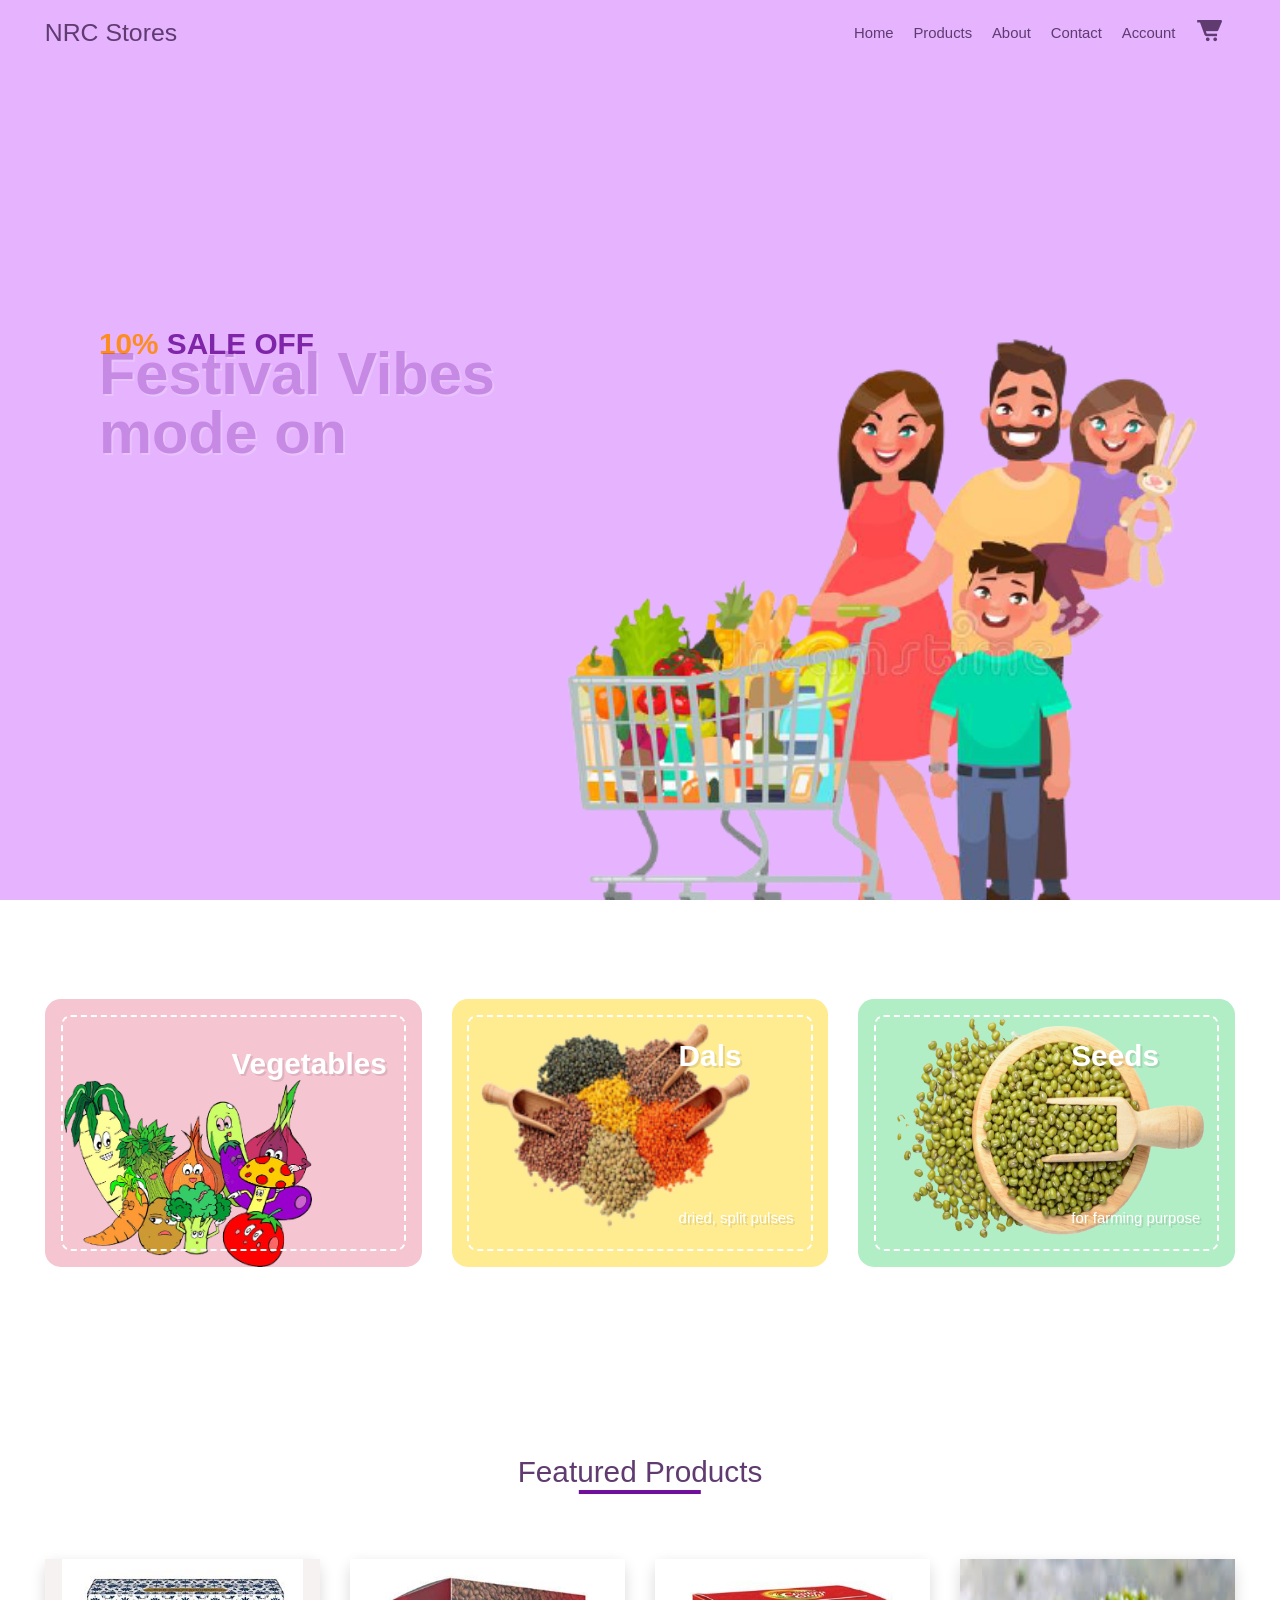
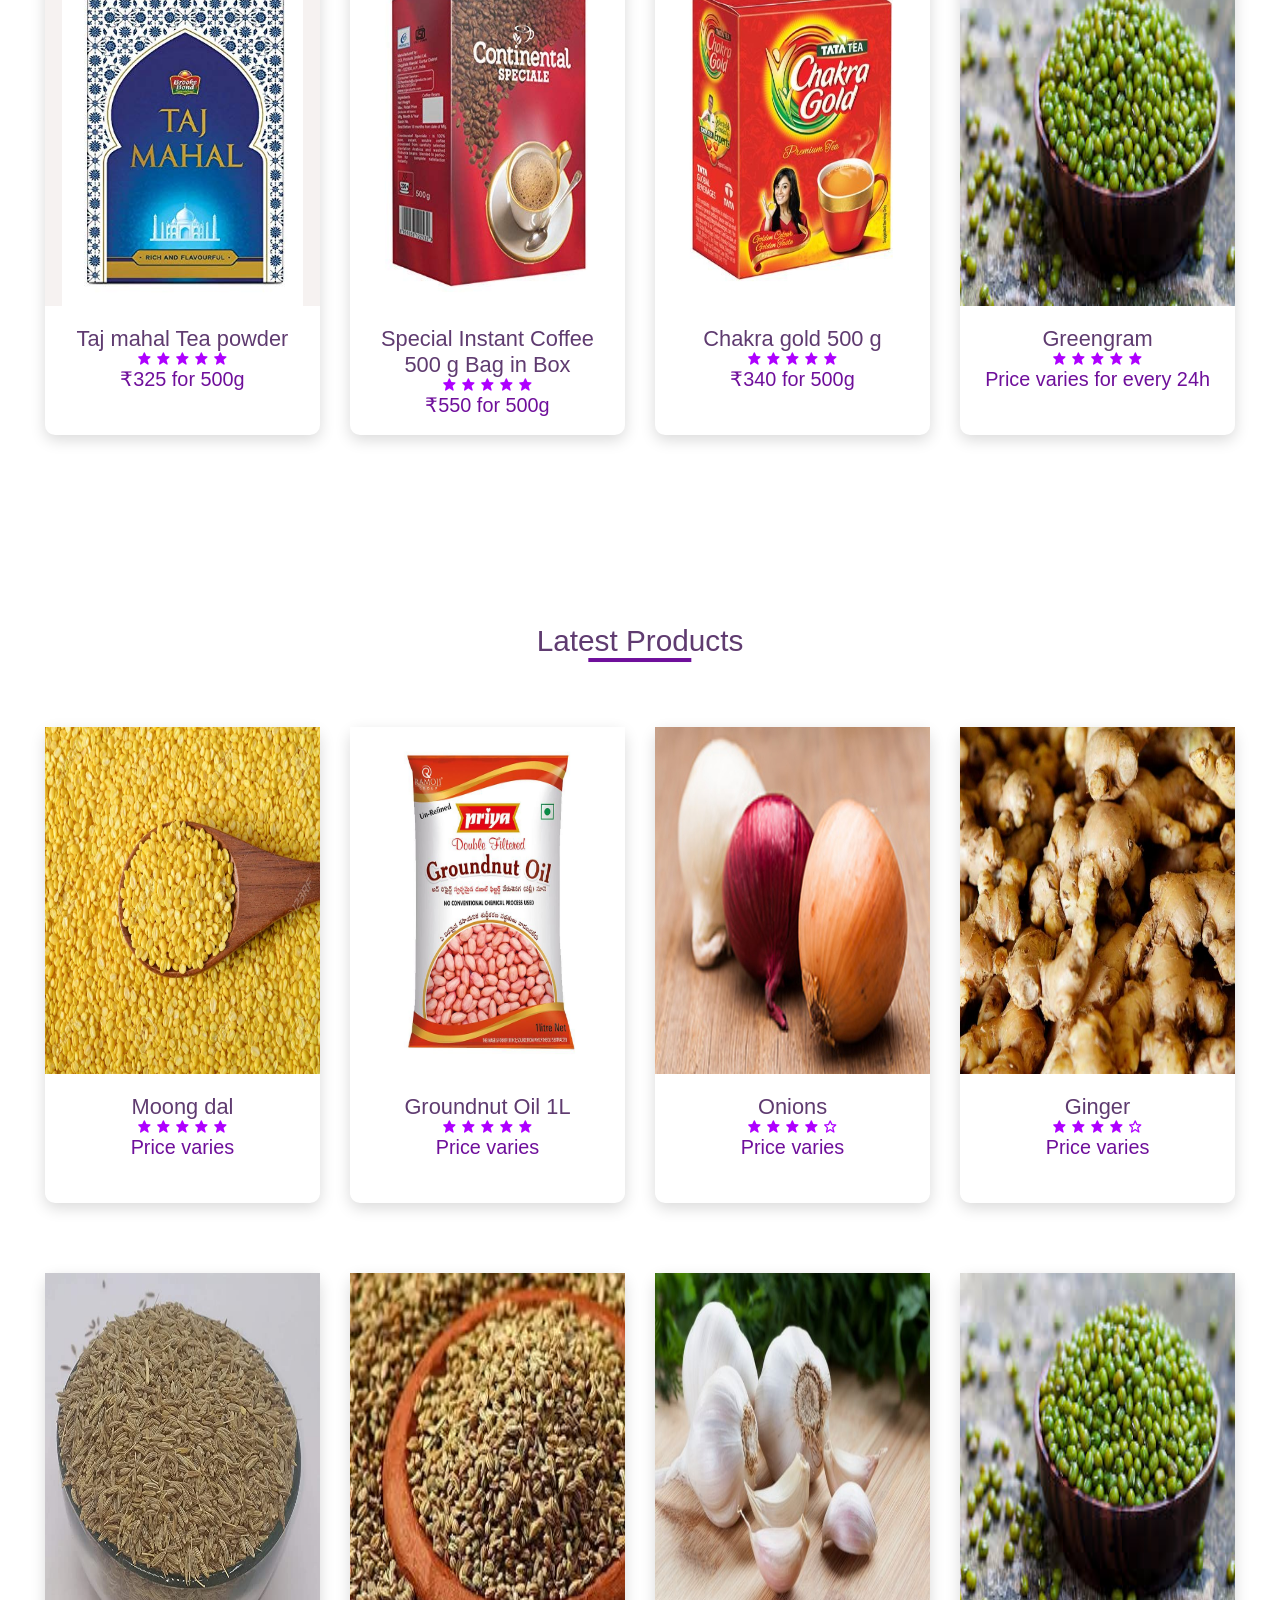
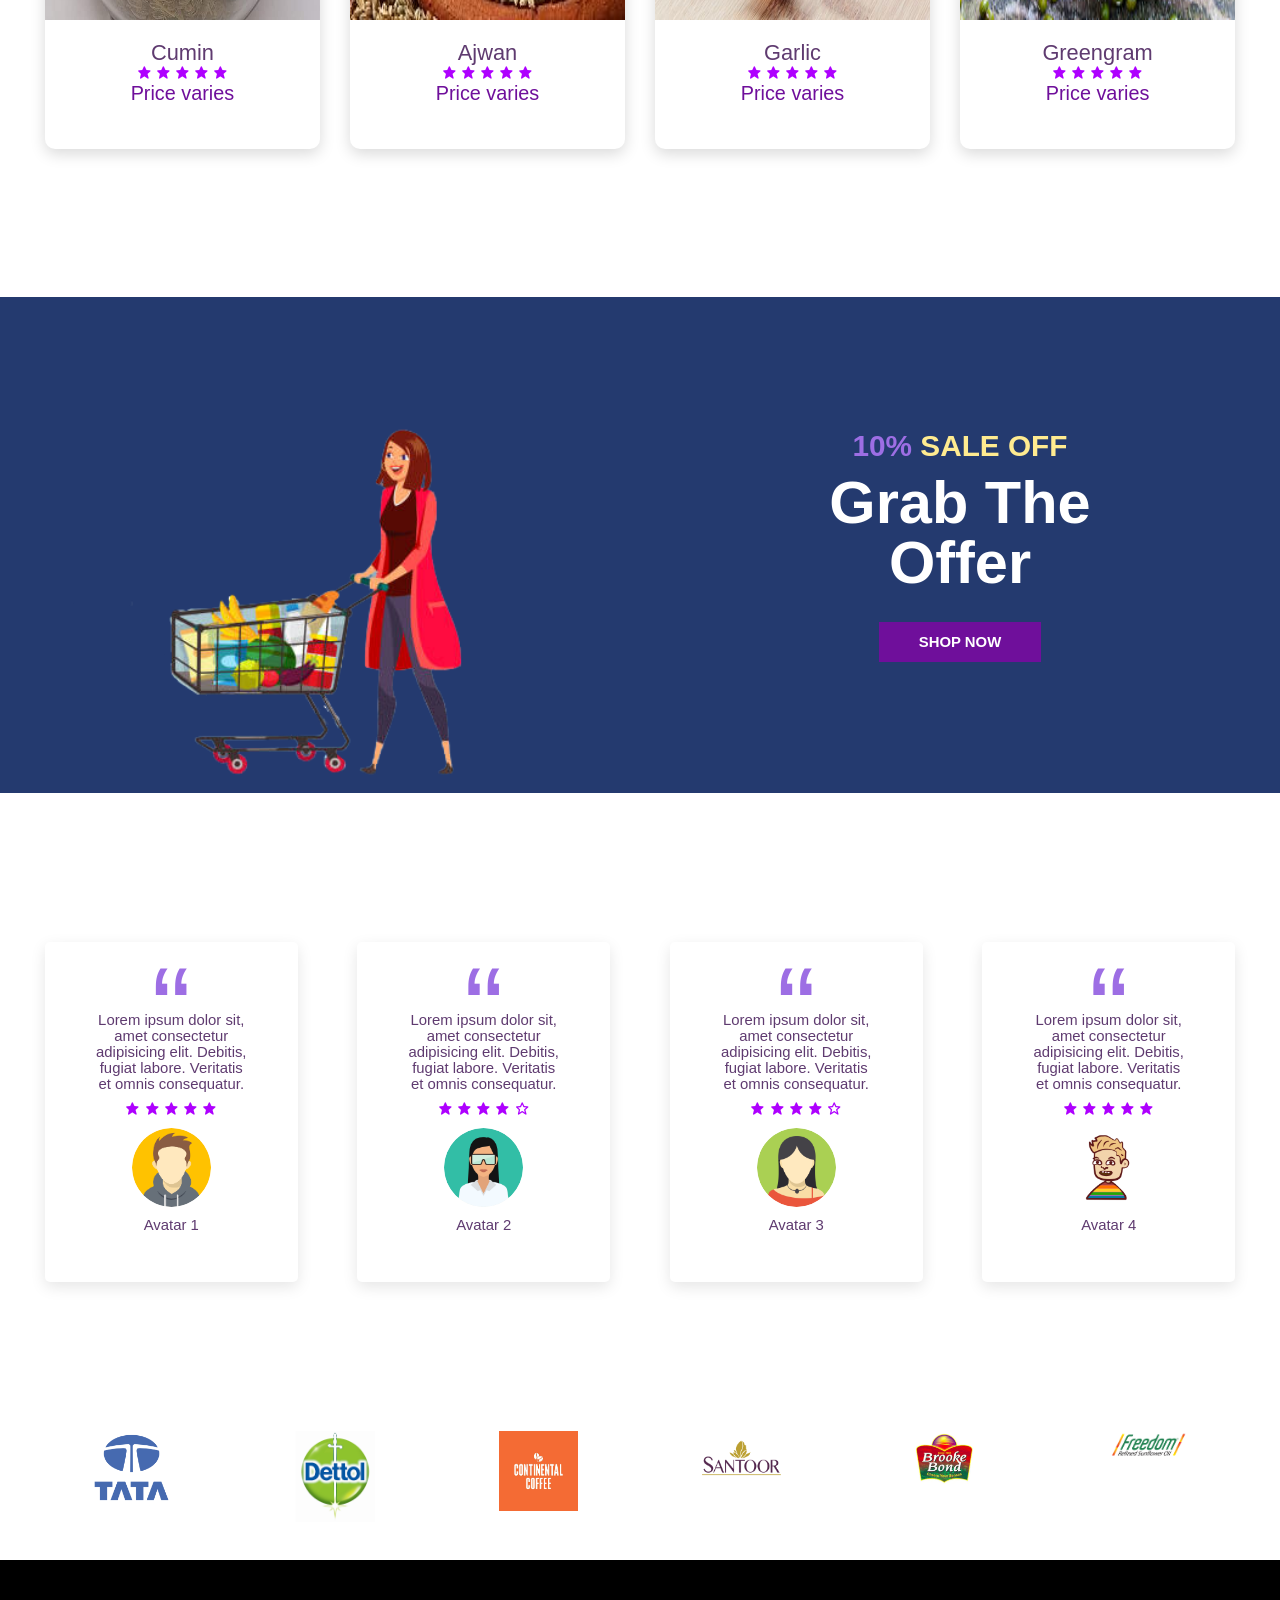
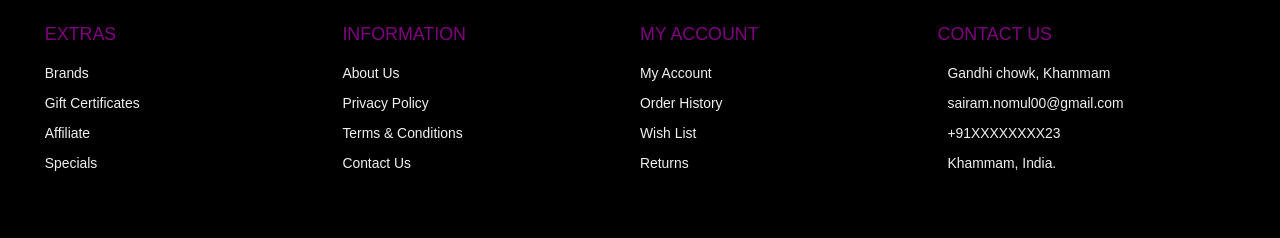
==== commit 4e1c666a: "Update index.html" ====
--- a/index.html
+++ b/index.html
@@ -4,8 +4,11 @@
     <meta charset="UTF-8">
     <meta http-equiv="X-UA-Compatible" content="IE=edge">
     <meta name="viewport" content="width=device-width, initial-scale=1.0">
+    <meta name="theme-color" content="#5f5eaa">
     <!-- Custom stylesheet -->
     <link rel="stylesheet" href="./css/styles.css">
+     <link rel="manifest" href="./manifest.json" />
+    <link rel="apple-touch-icon" href="/logoicon-192x192.png">
 
     <!-- Favicon -->
     <link rel="shortcut icon" href="./images/favicon.ico" type="image/x-icon"> 
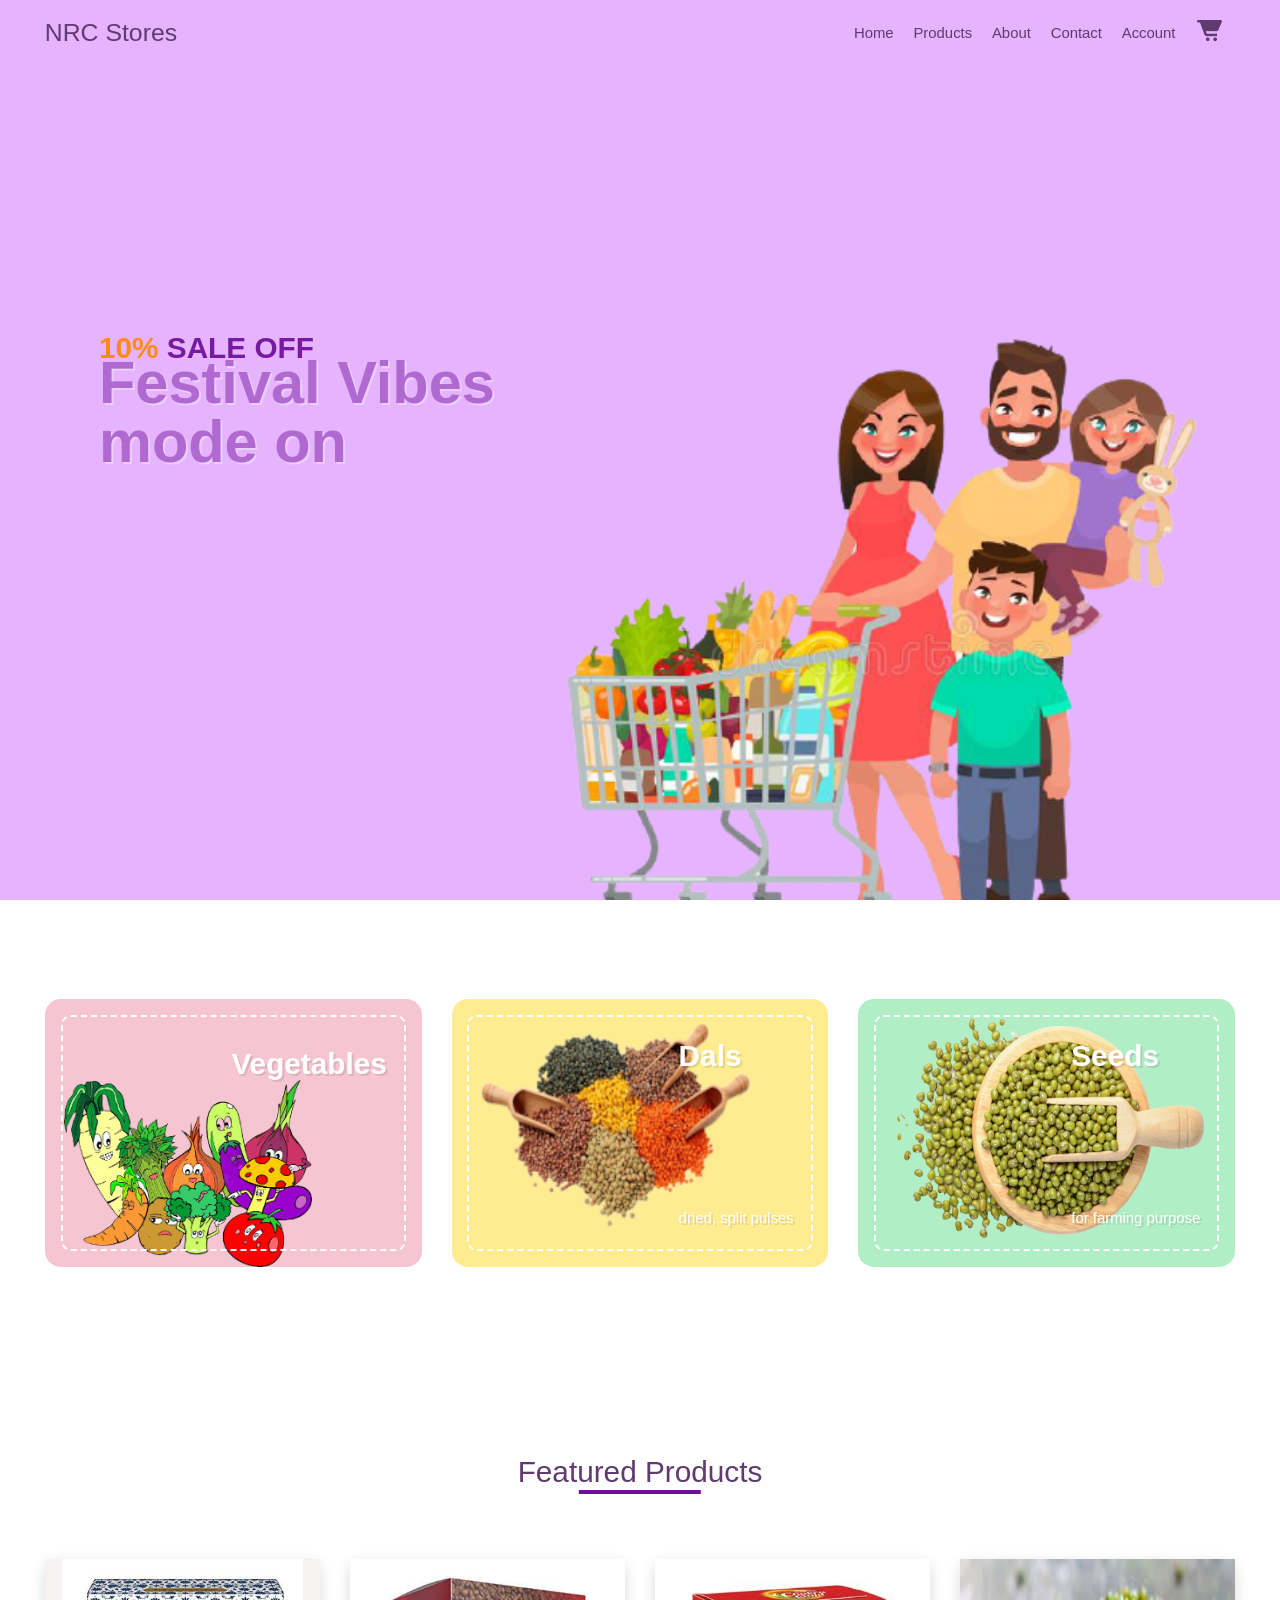
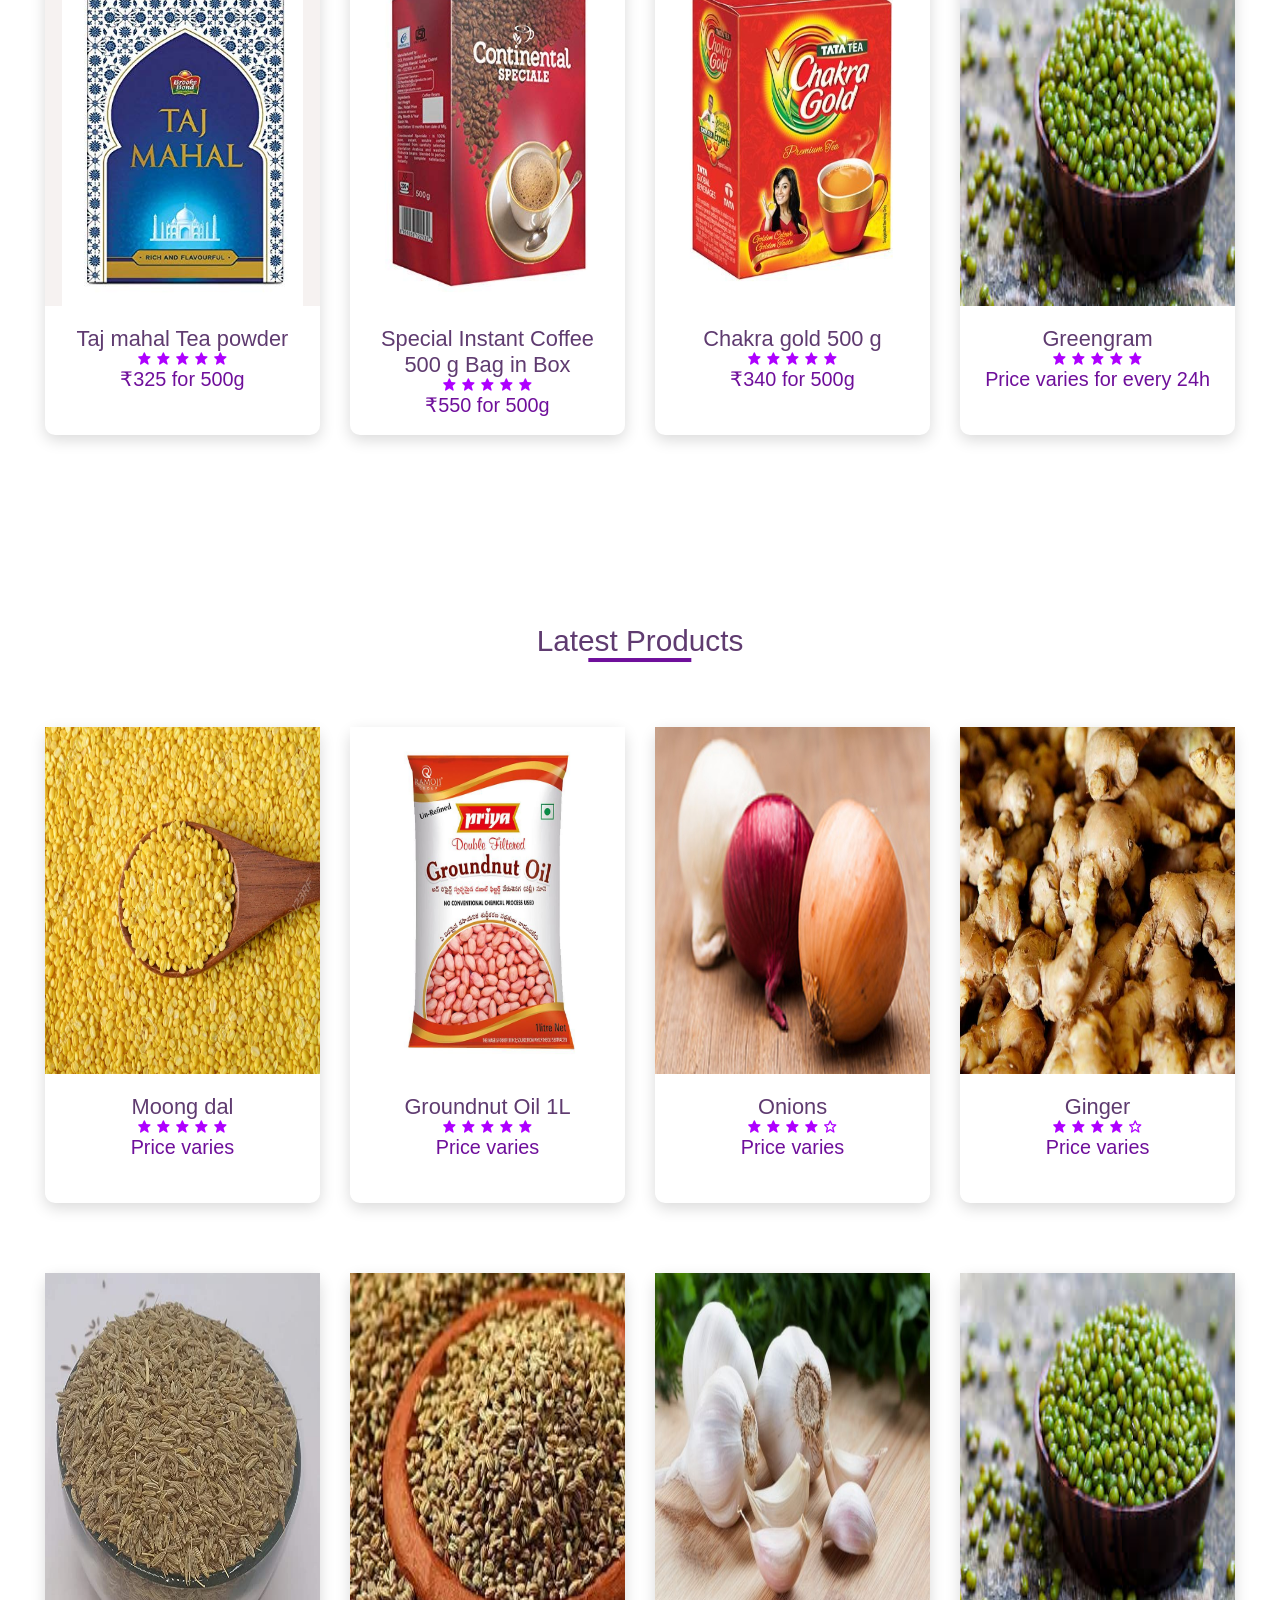
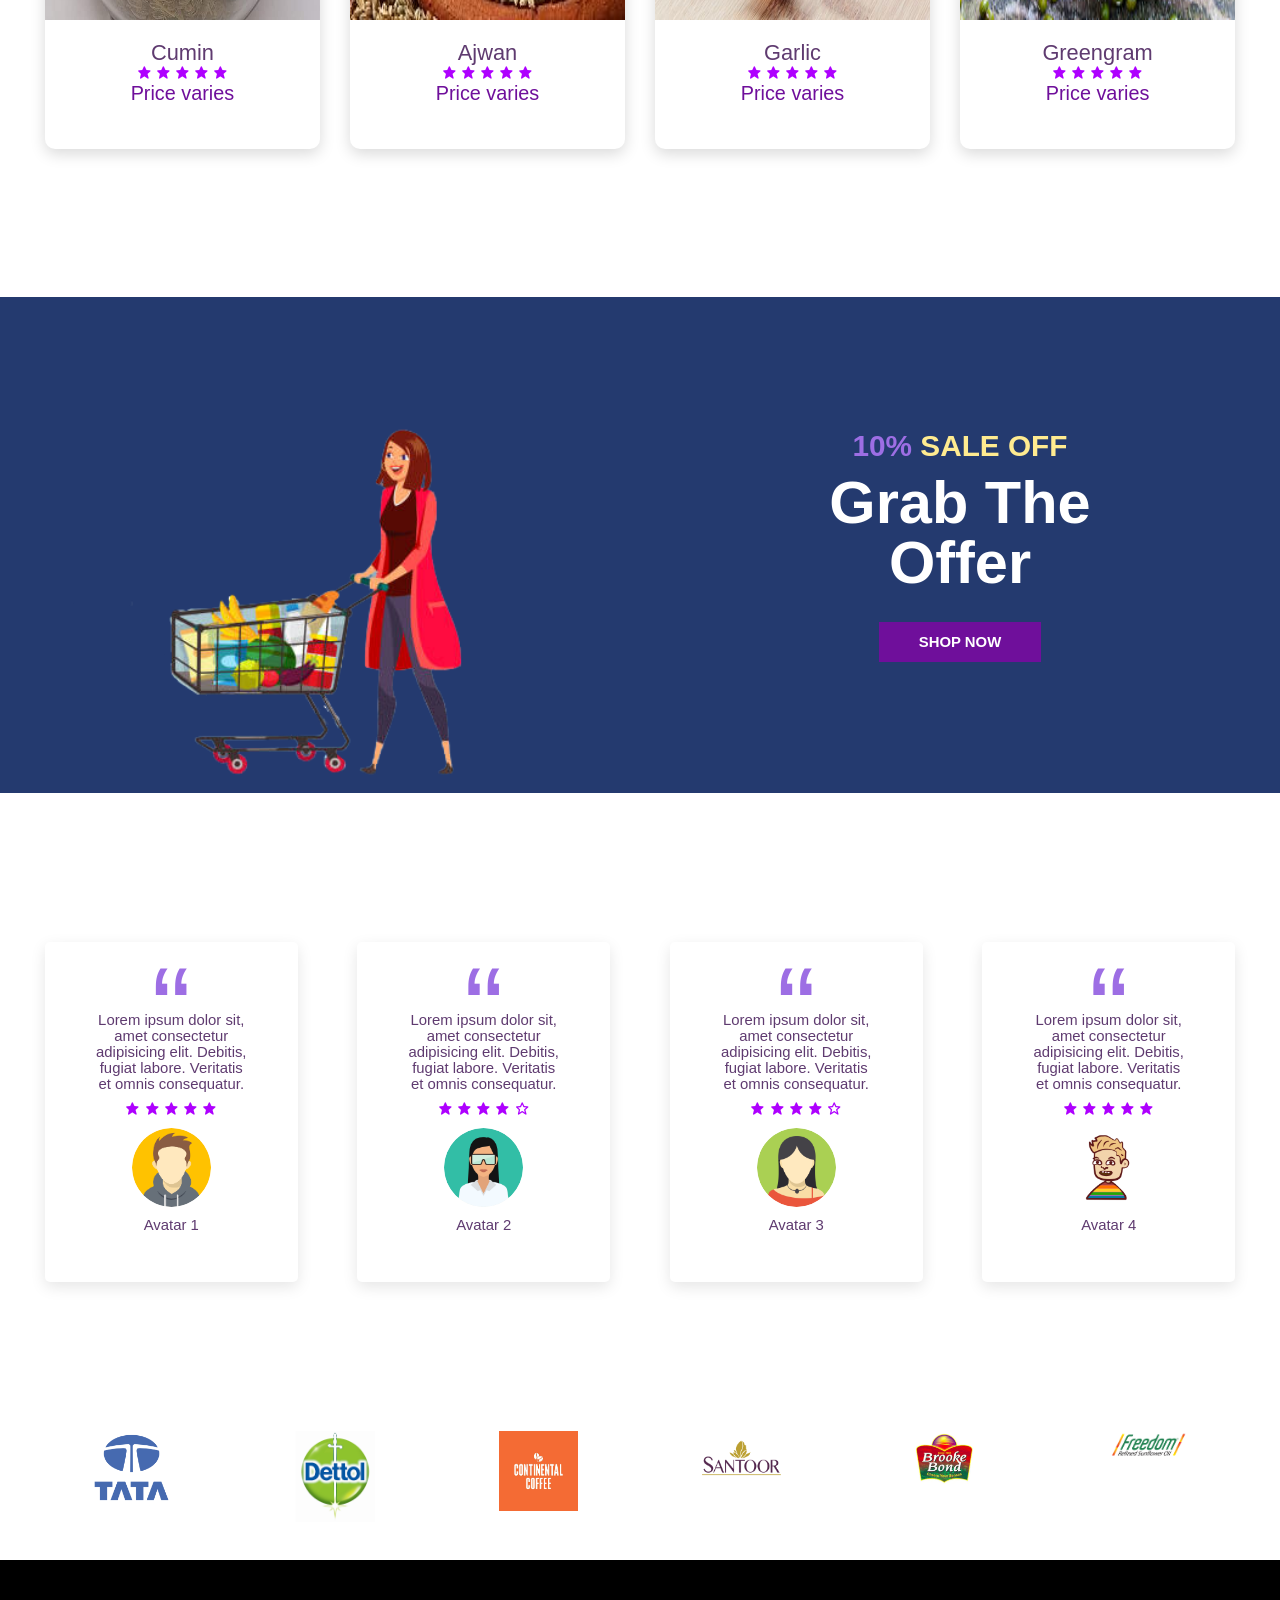
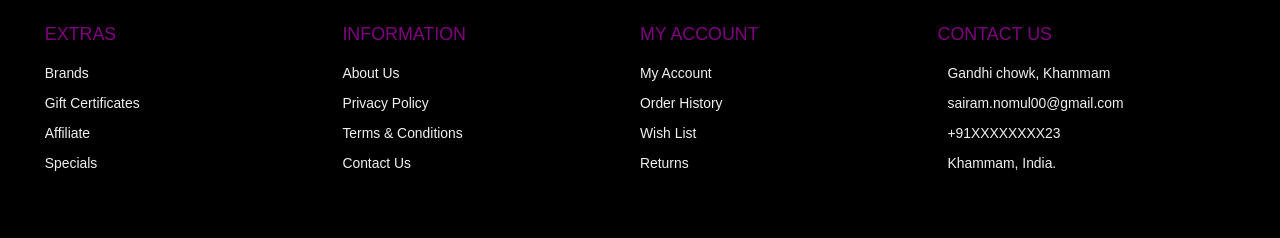
==== commit 91af156f: "Update index.html" ====
--- a/index.html
+++ b/index.html
@@ -8,7 +8,7 @@
     <!-- Custom stylesheet -->
     <link rel="stylesheet" href="./css/styles.css">
      <link rel="manifest" href="./manifest.json" />
-    <link rel="apple-touch-icon" href="/logoicon-192x192.png">
+    <link rel="apple-touch-icon" href="assets/logoicon-192x192.png">
 
     <!-- Favicon -->
     <link rel="shortcut icon" href="./images/favicon.ico" type="image/x-icon"> 
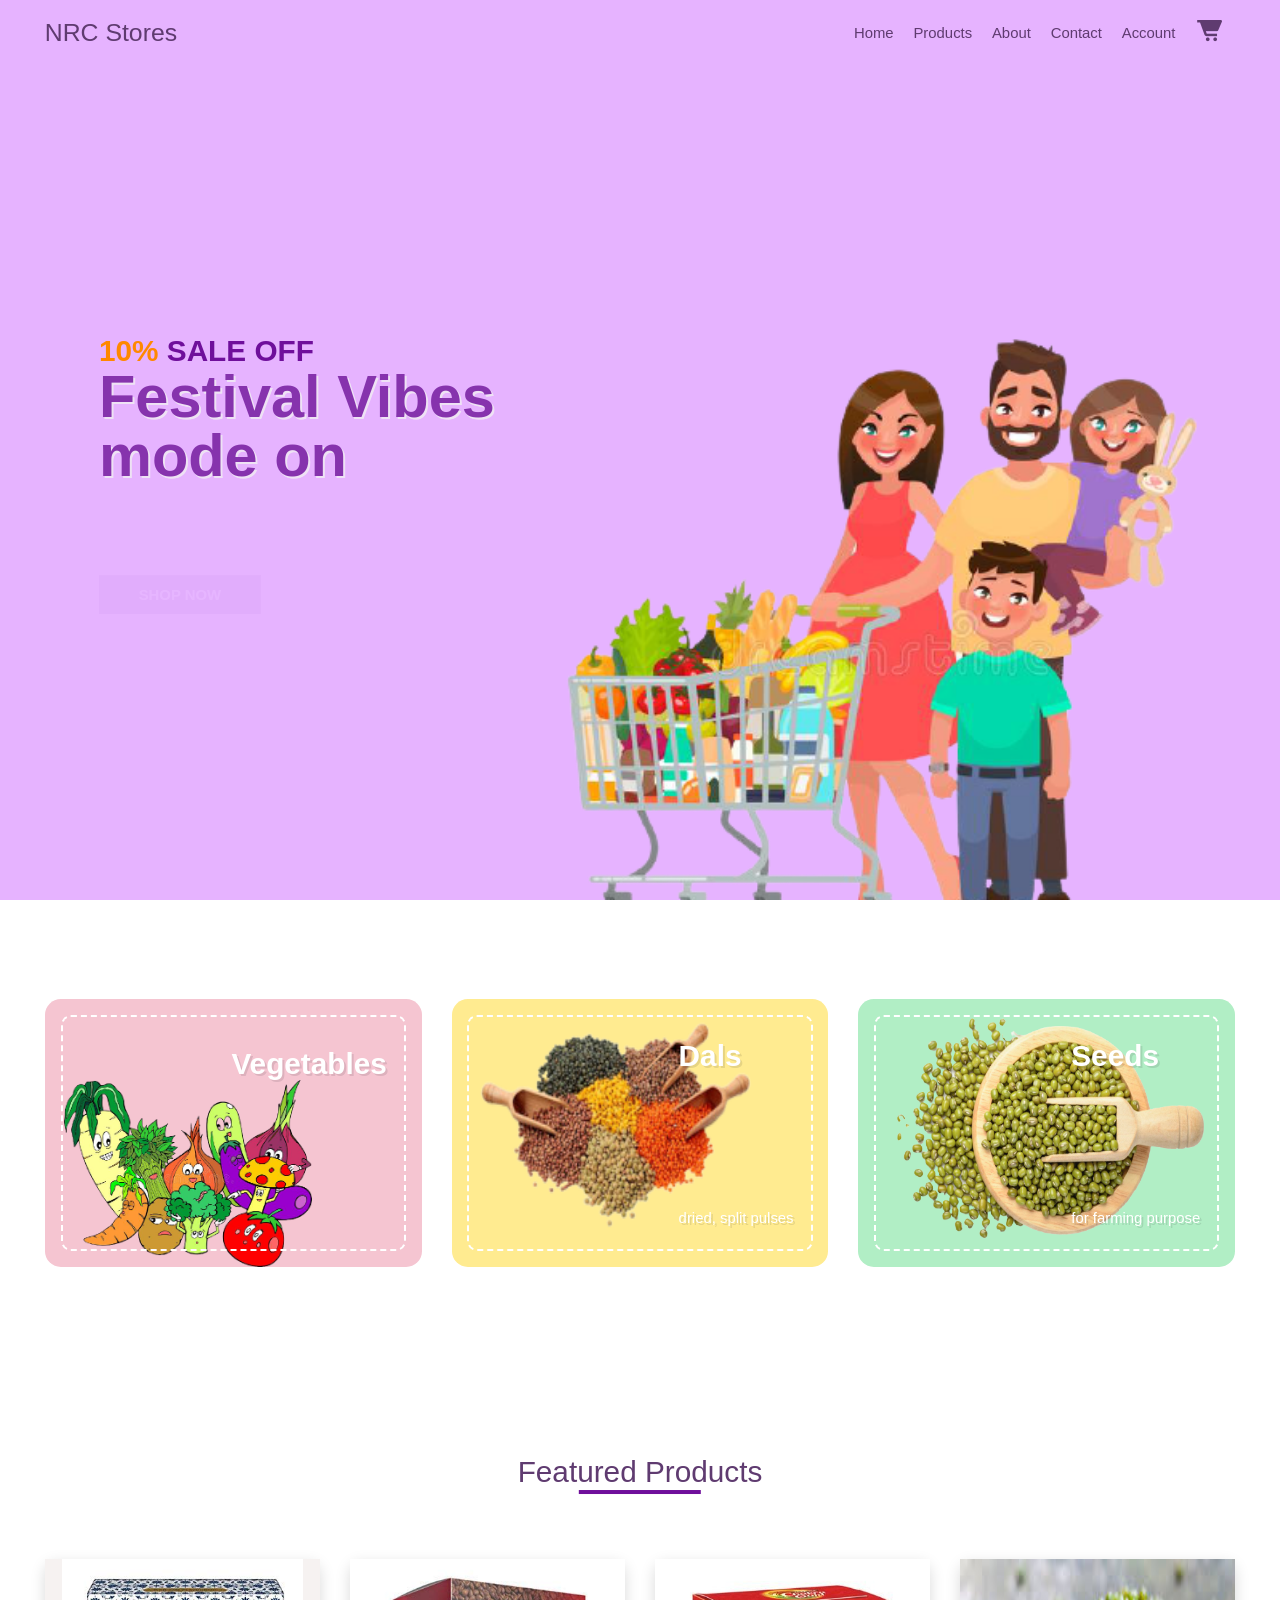
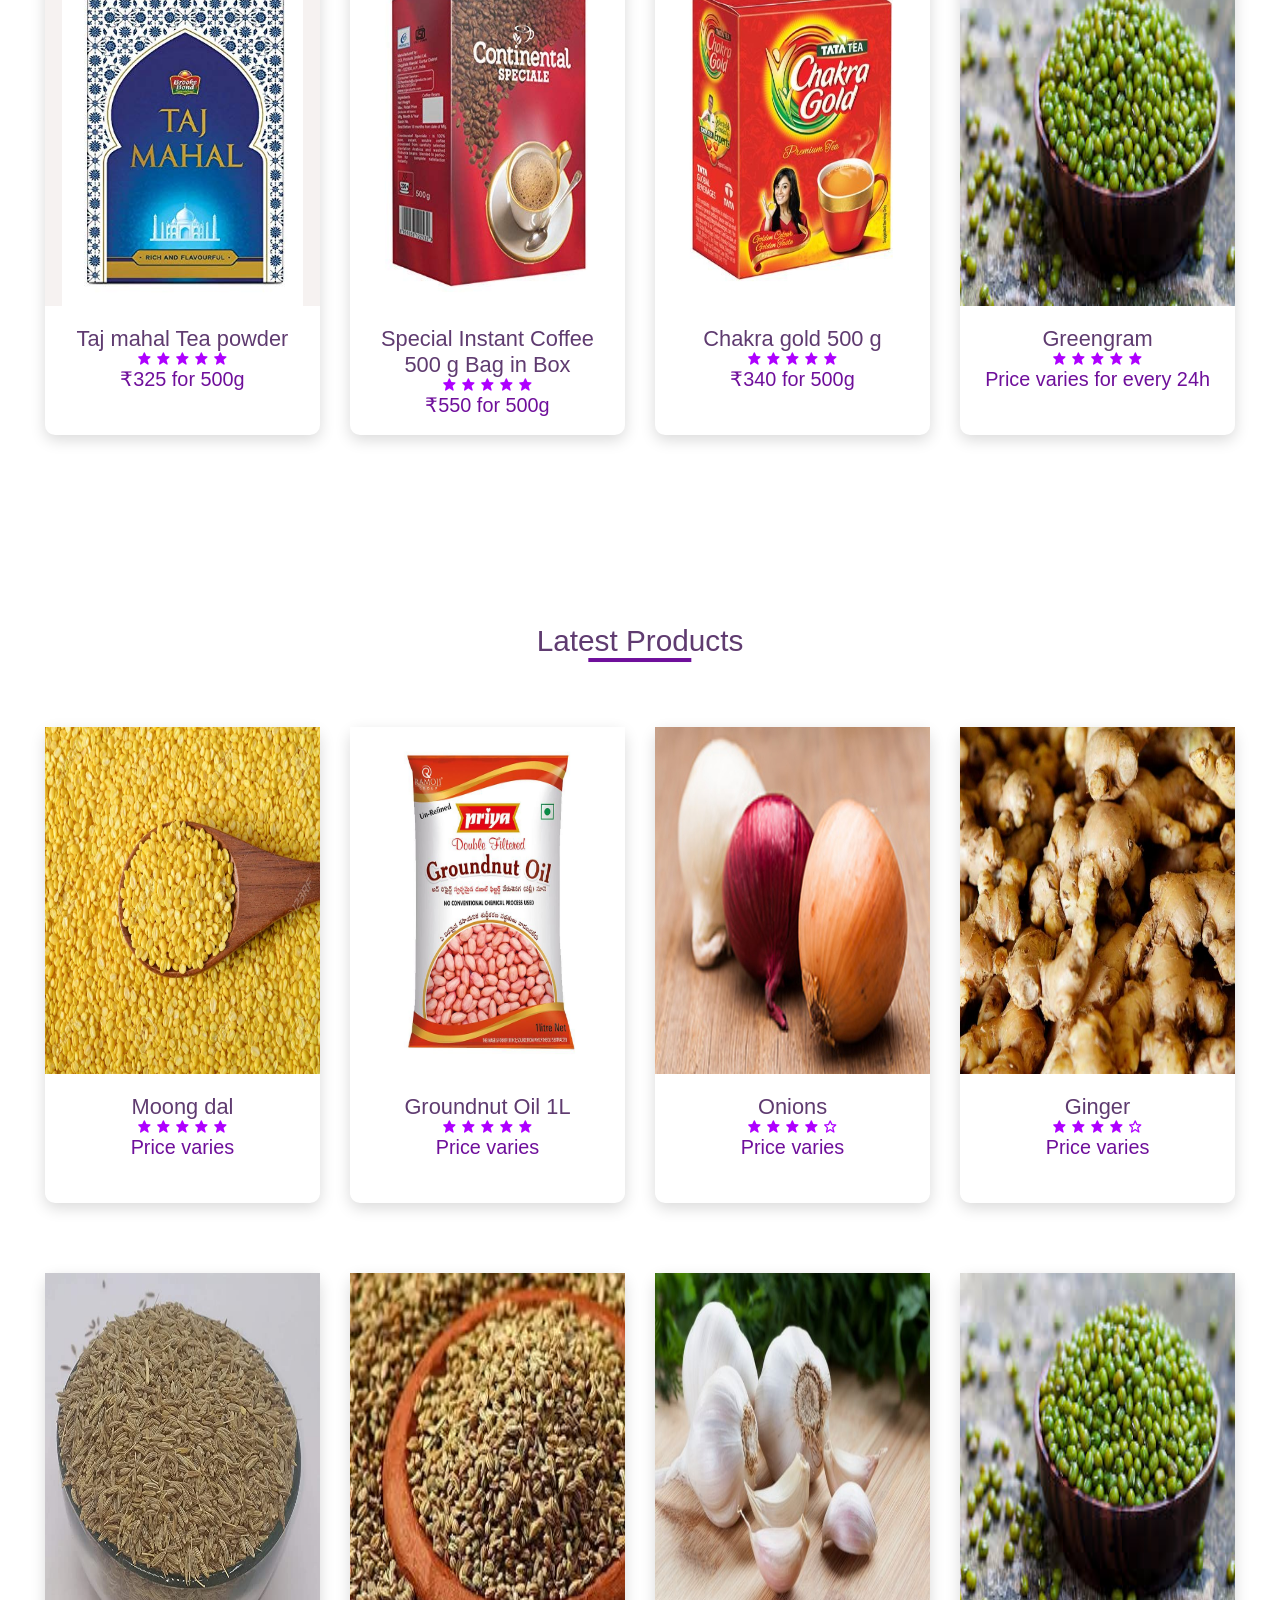
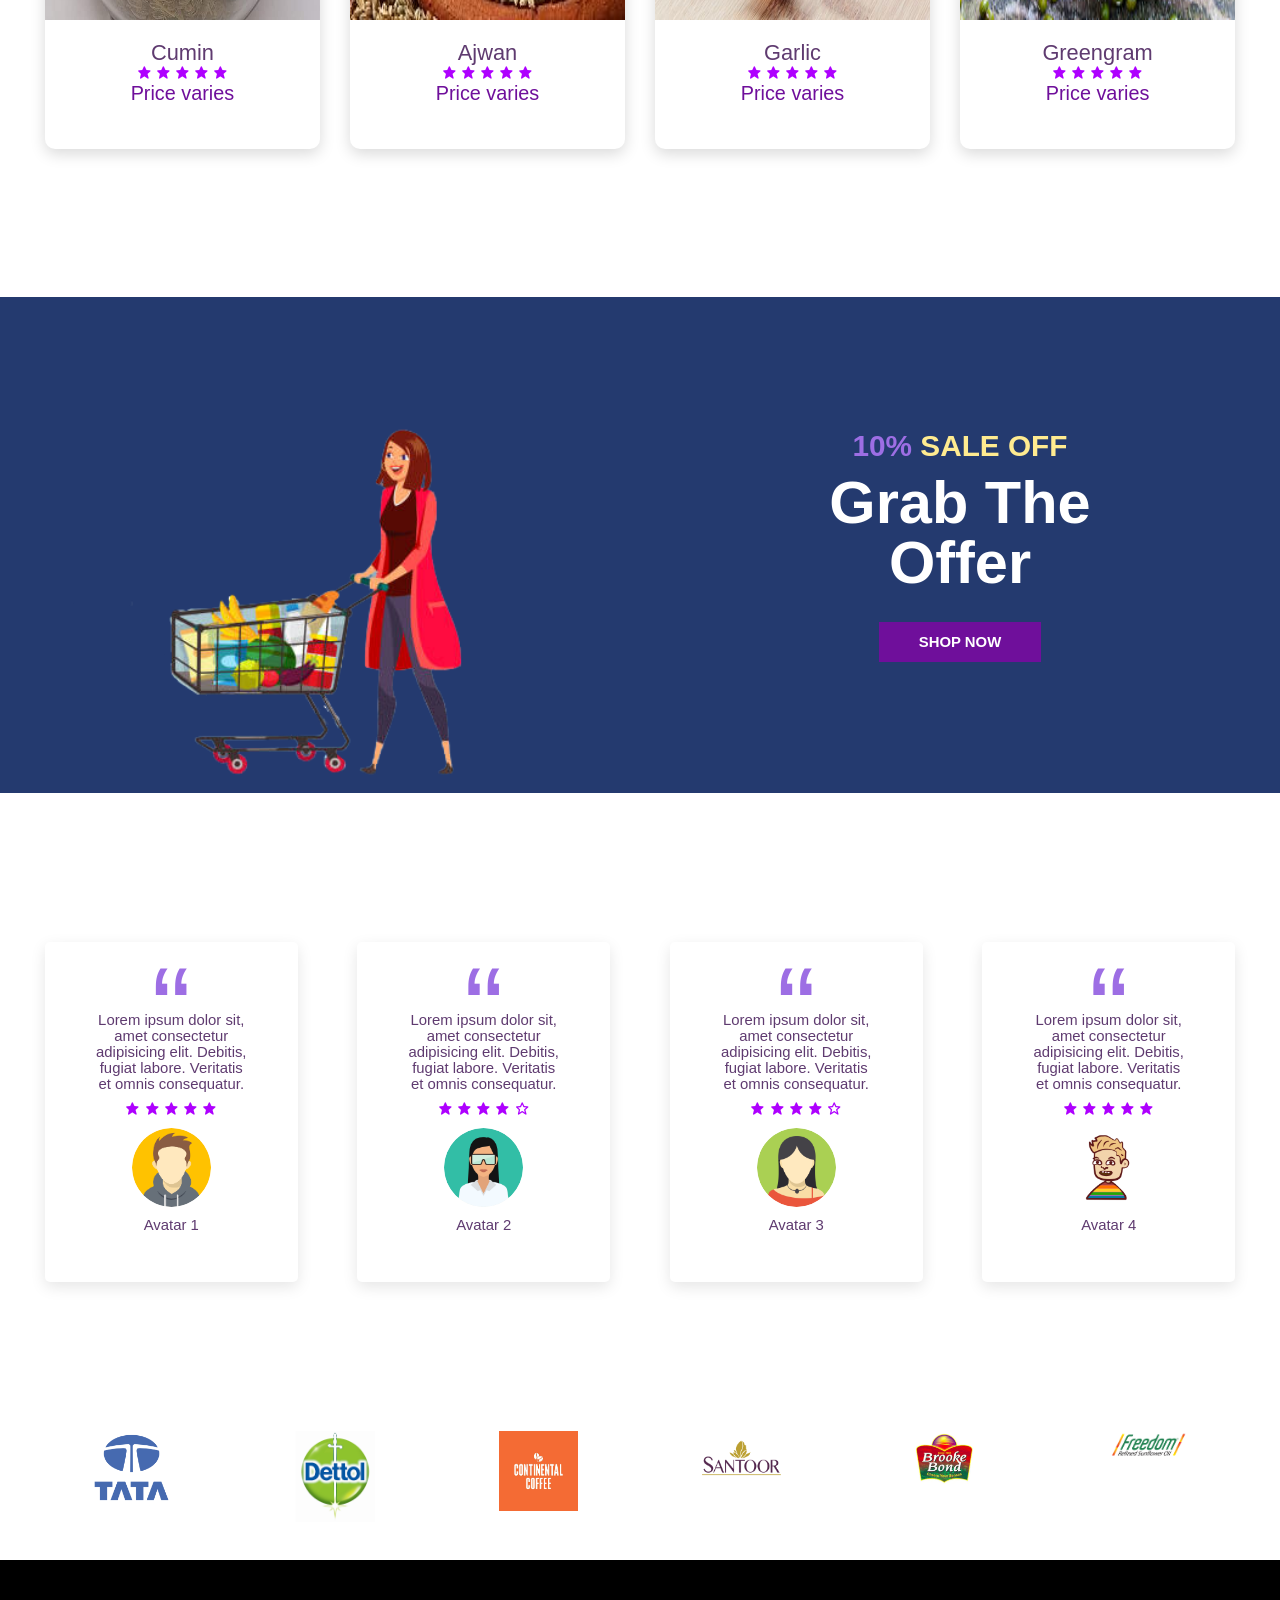
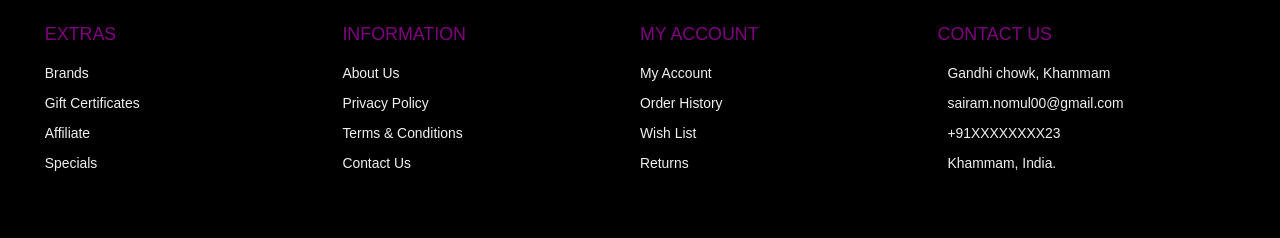
==== commit 01c2c6a3: "Update index.html" ====
--- a/index.html
+++ b/index.html
@@ -599,7 +599,7 @@
     <script src="./Js/app.js"></script>
       <script>
     if ('serviceWorker' in navigator) {
-      navigator.serviceWorker.register('/sw.js')
+      navigator.serviceWorker.register('https://sw-757.github.io/e-commerce-website/sw.js')
         .then((registration) => {
           console.log("service worker registered")
         })
